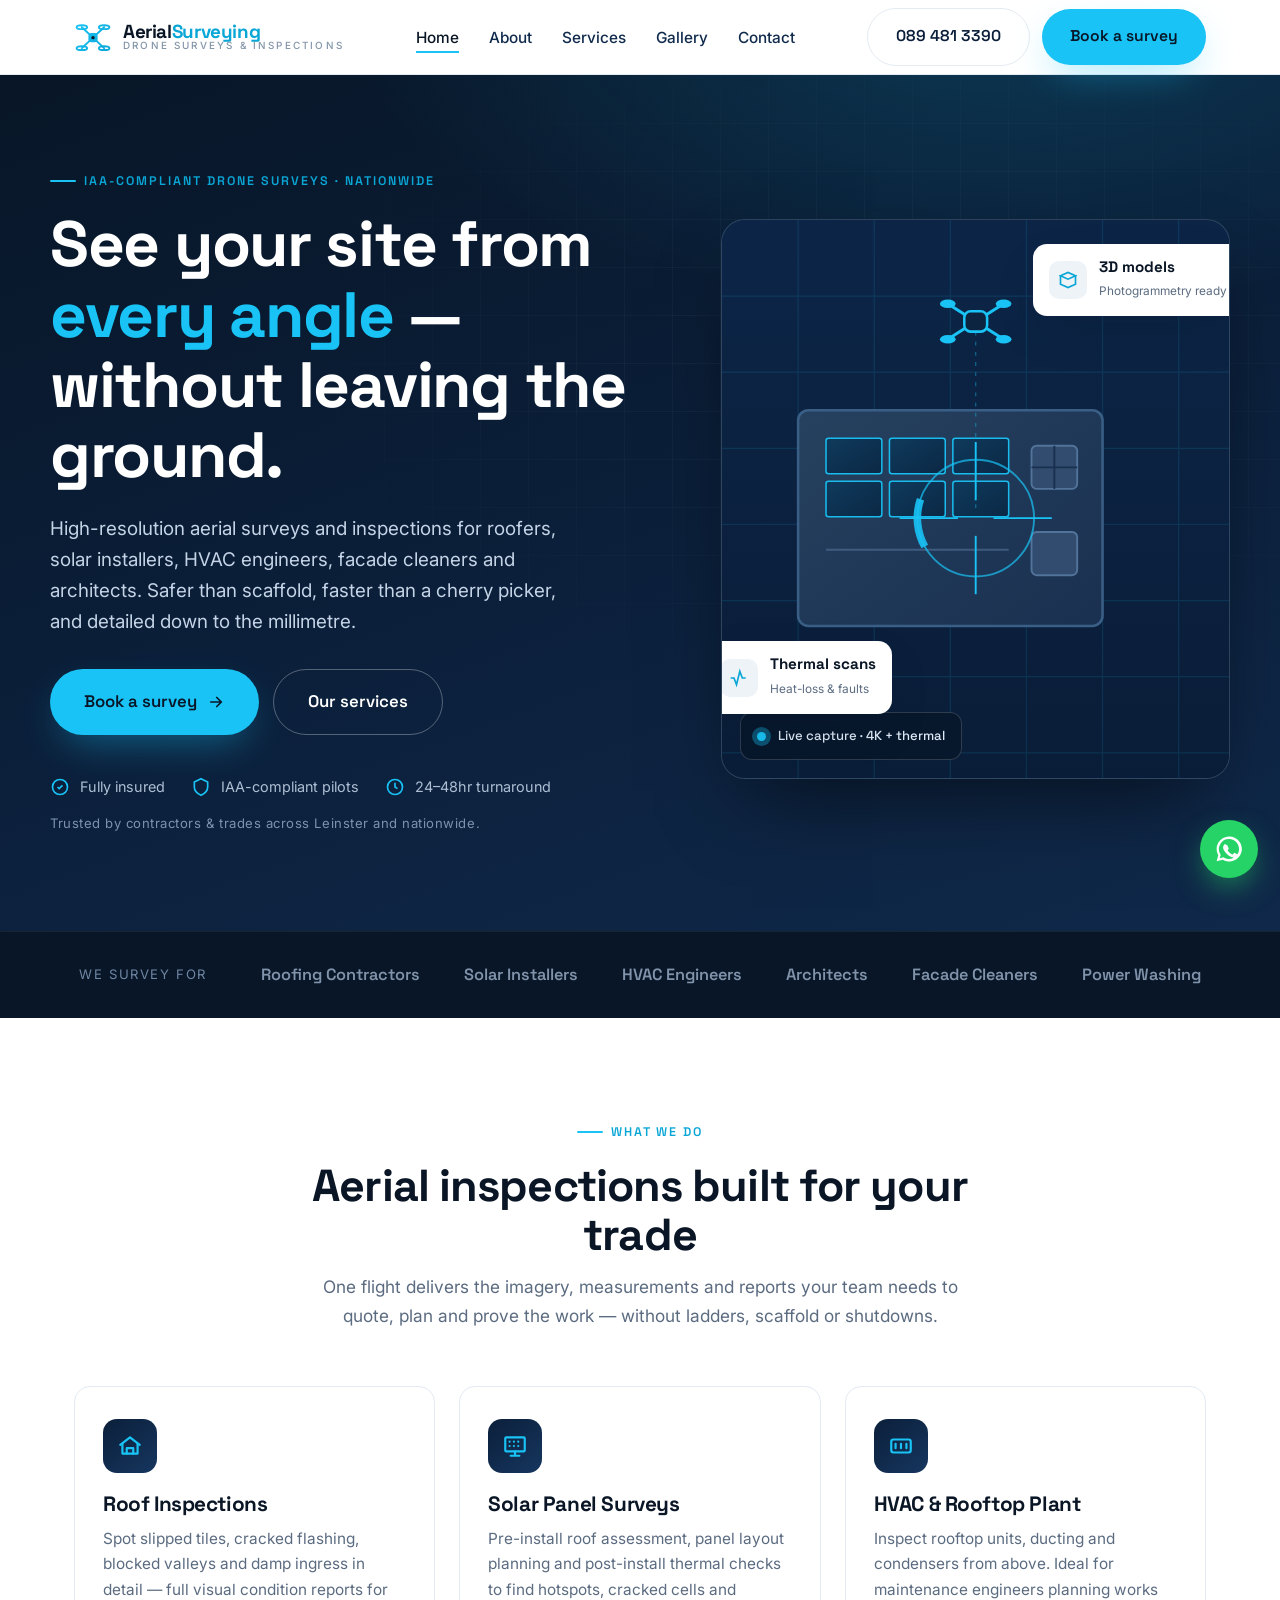
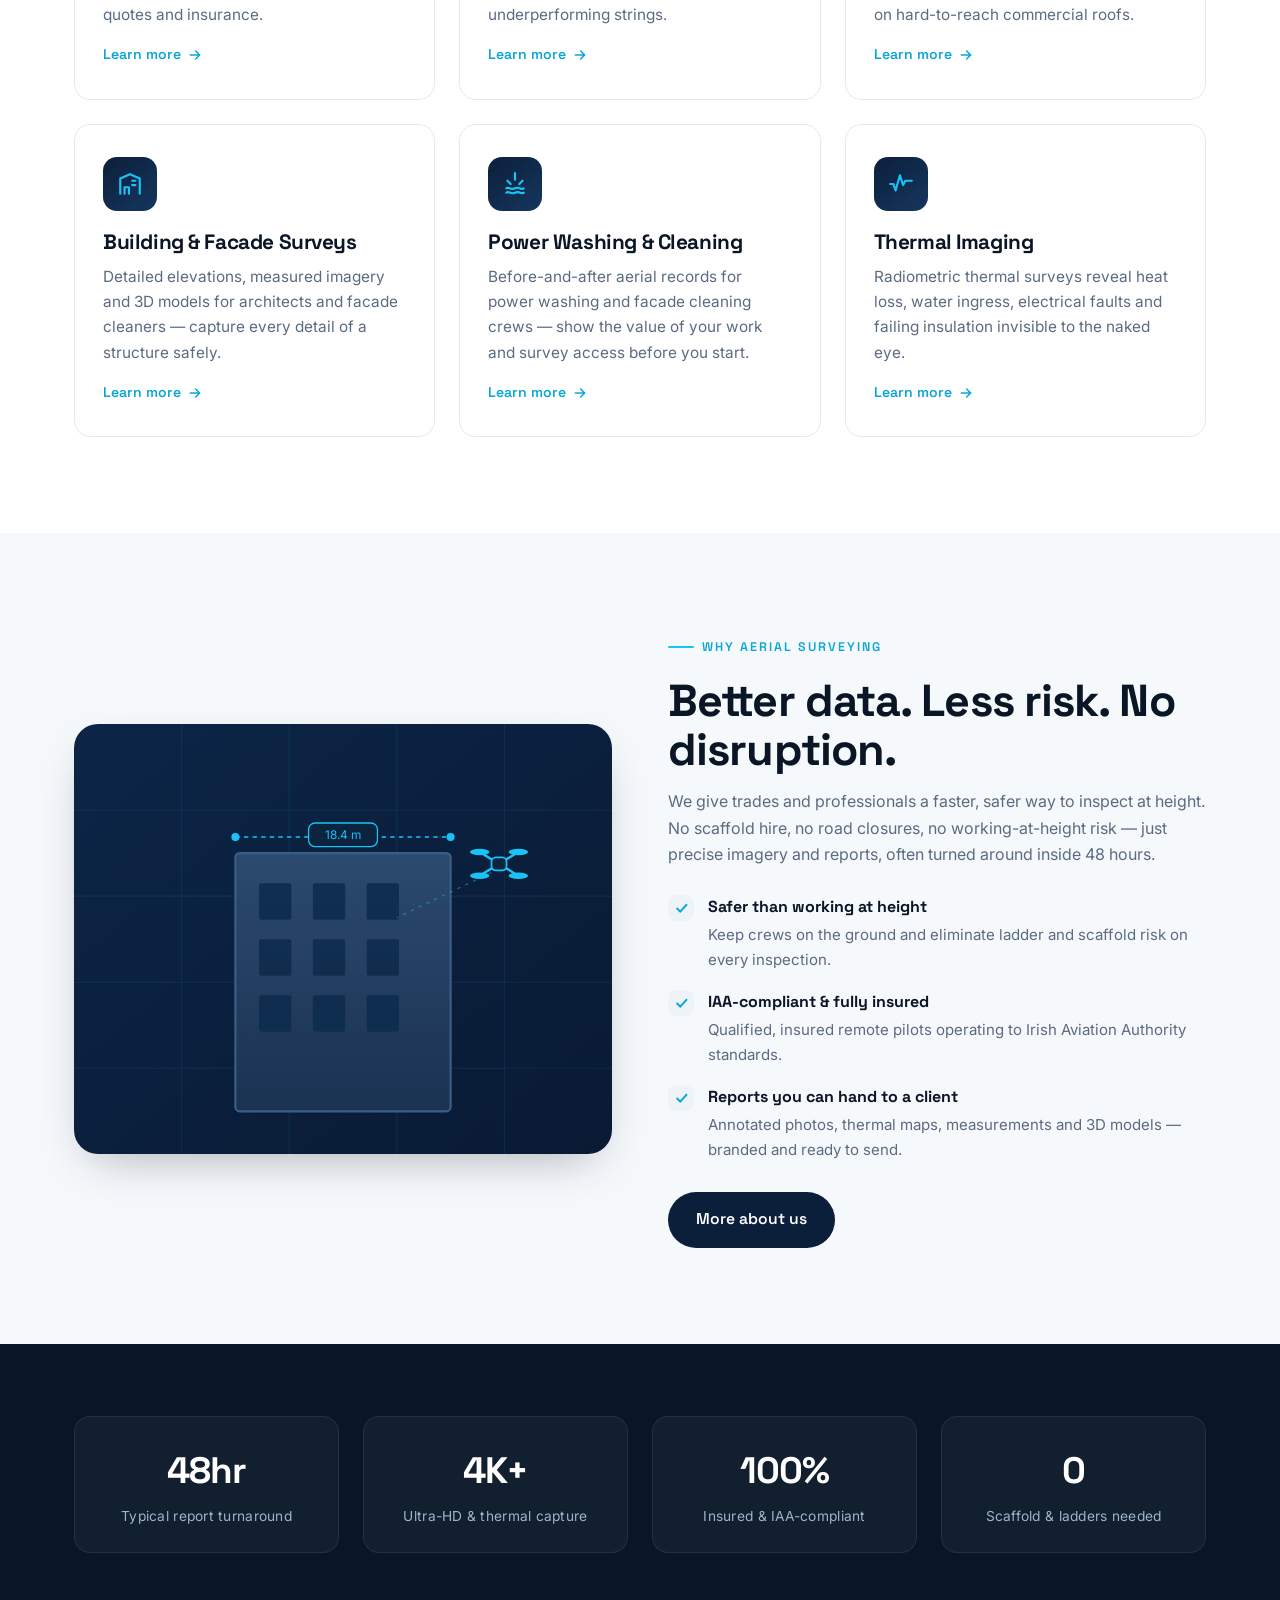
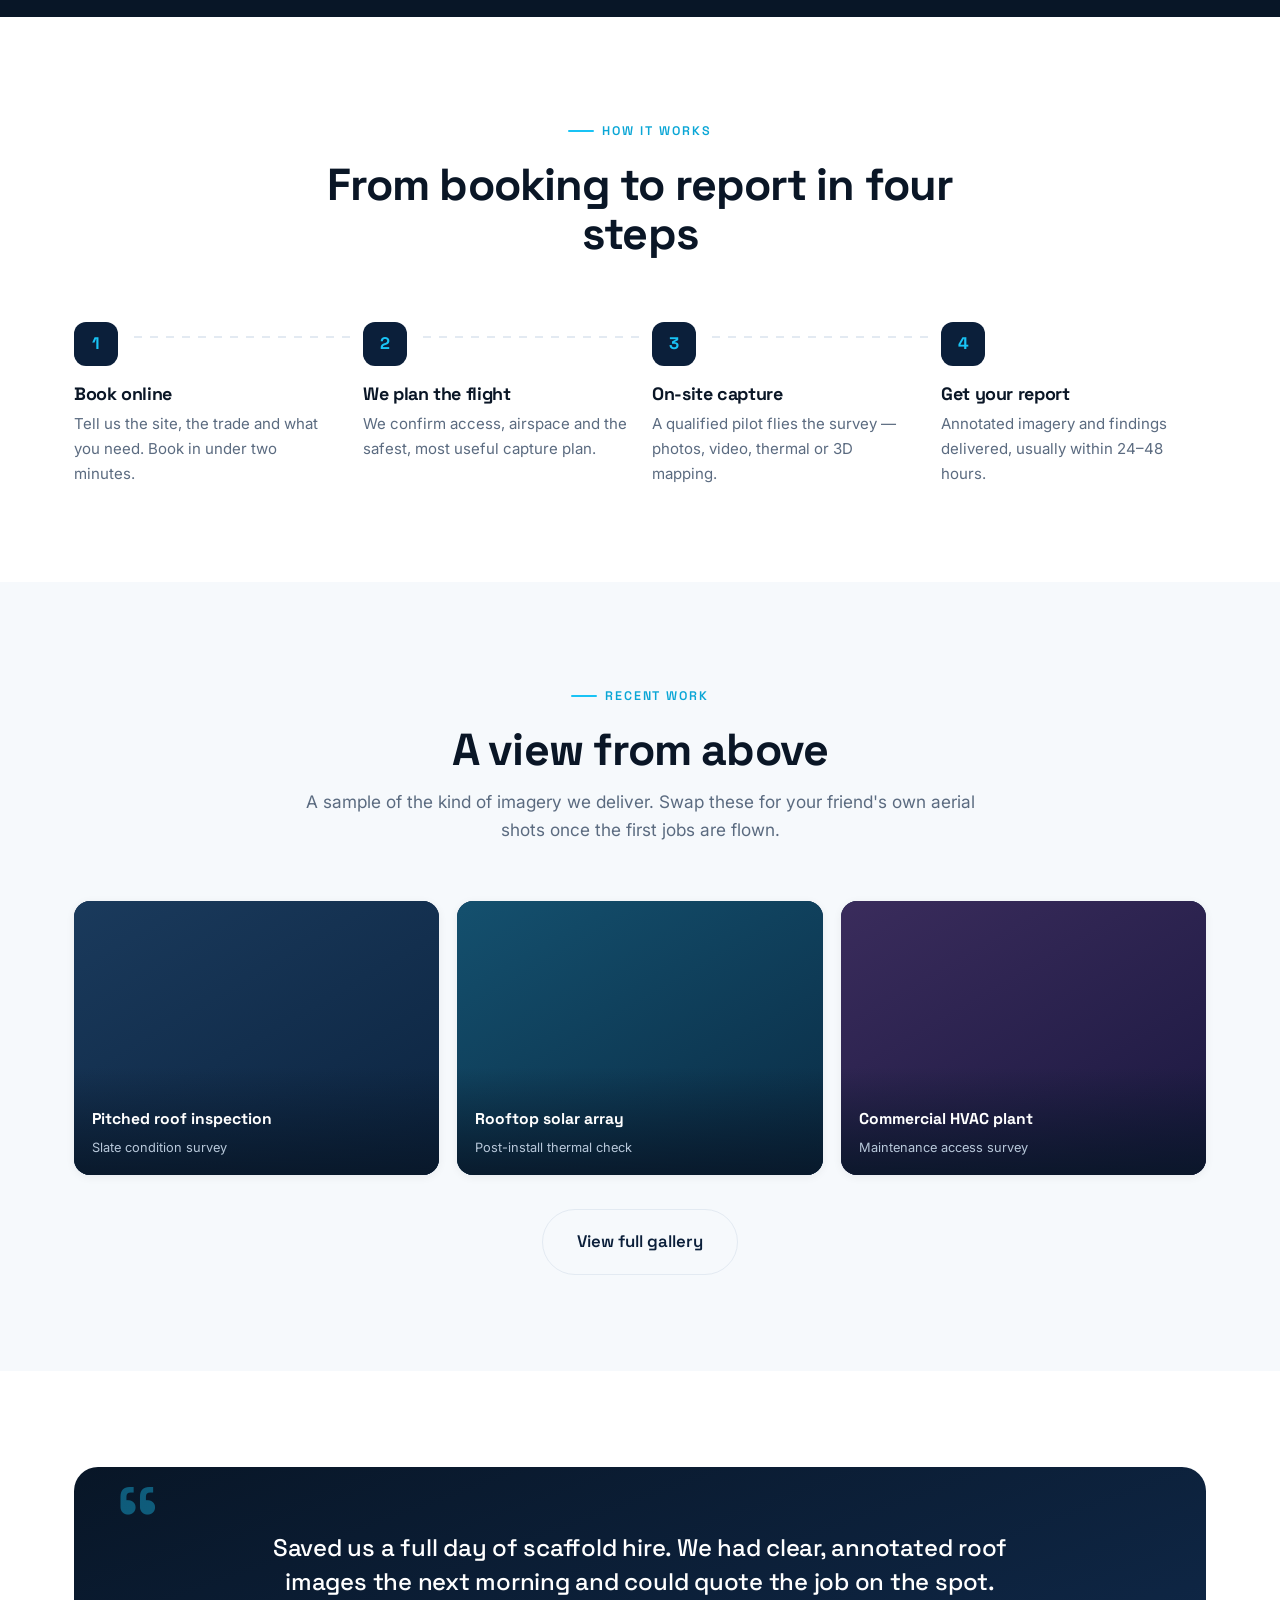
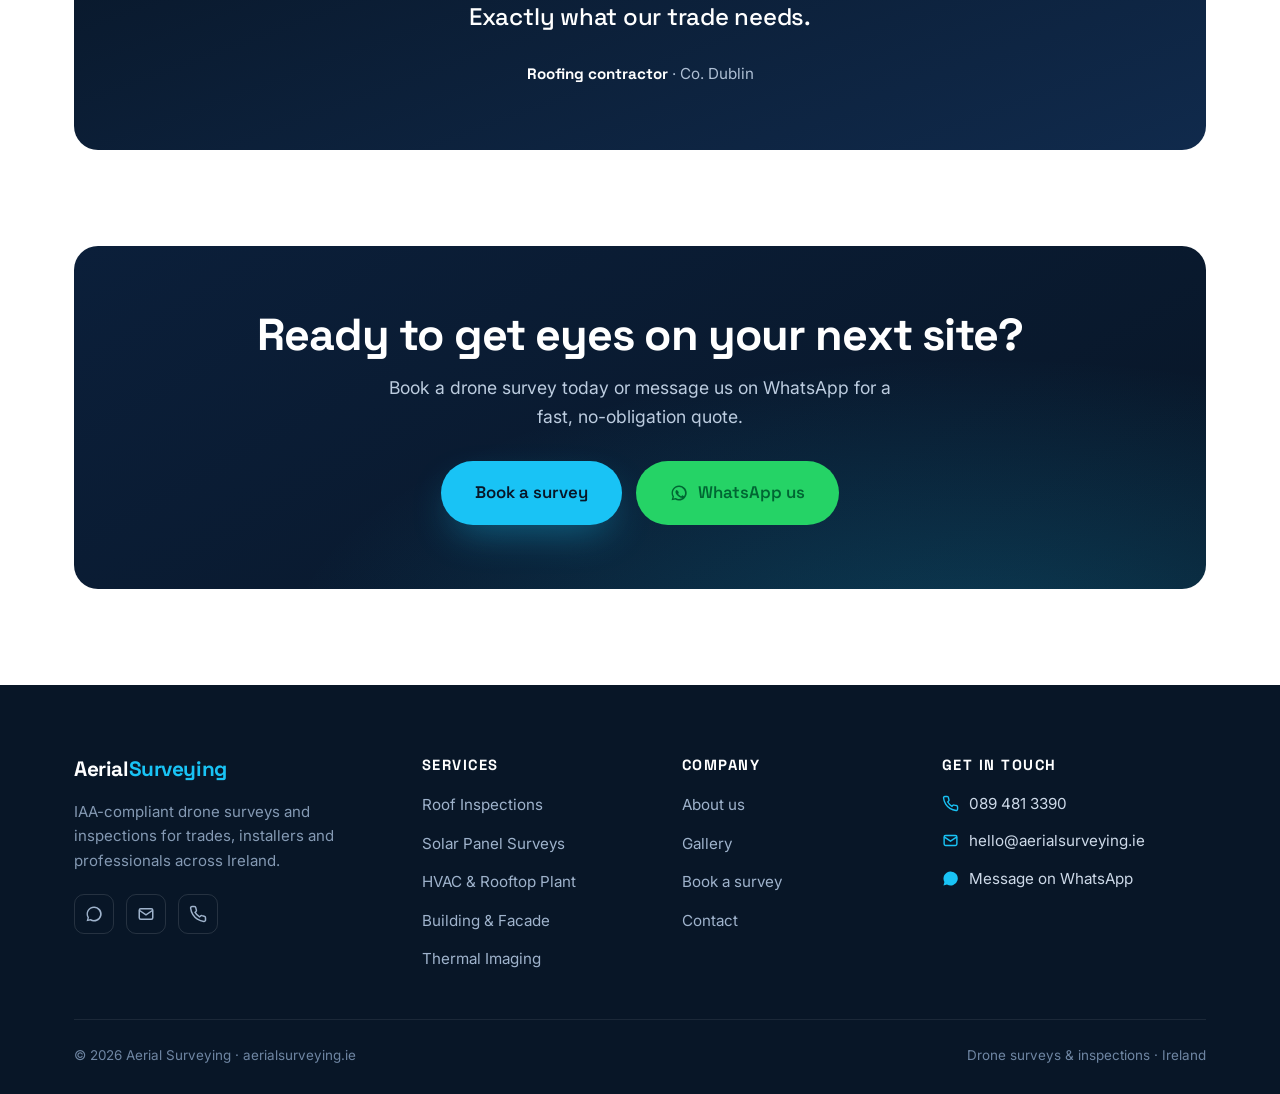
==== index.html @ 6c7479b5 "Initial commit: Aerial Surveying website" ====
<!DOCTYPE html>
<html lang="en-IE">
<head>
<meta charset="UTF-8">
<meta name="viewport" content="width=device-width, initial-scale=1.0">
<title>Aerial Surveying | Drone Roof, Solar, HVAC & Building Inspections — Ireland</title>
<meta name="description" content="IAA-compliant drone surveys and inspections across Ireland. Fast, safe, high-resolution roof, solar, HVAC, facade and building surveys for contractors, installers and architects.">
<link rel="preconnect" href="https://fonts.googleapis.com">
<link rel="preconnect" href="https://fonts.gstatic.com" crossorigin>
<link href="https://fonts.googleapis.com/css2?family=Inter:wght@400;500;600;700&family=Space+Grotesk:wght@500;600;700&display=swap" rel="stylesheet">
<link rel="stylesheet" href="css/styles.css">
<link rel="icon" href="assets/favicon.svg" type="image/svg+xml">
</head>
<body>

<!-- ===================== HEADER ===================== -->
<header class="site-header">
  <div class="container nav">
    <a class="brand" href="index.html" aria-label="Aerial Surveying home">
      <svg class="logo" viewBox="0 0 58 58" width="38" height="38" fill="none" xmlns="http://www.w3.org/2000/svg" aria-hidden="true">
        <defs><linearGradient id="dg" x1="6" y1="8" x2="52" y2="54" gradientUnits="userSpaceOnUse"><stop stop-color="#19c3f5"/><stop offset="1" stop-color="#0aa6d6"/></linearGradient></defs>
        <g stroke="url(#dg)" stroke-width="3" stroke-linecap="round"><line x1="29" y1="30" x2="12" y2="14"/><line x1="29" y1="30" x2="46" y2="14"/><line x1="29" y1="30" x2="12" y2="46"/><line x1="29" y1="30" x2="46" y2="46"/><ellipse cx="12" cy="14" rx="8" ry="3"/><ellipse cx="46" cy="14" rx="8" ry="3"/><ellipse cx="12" cy="46" rx="8" ry="3"/><ellipse cx="46" cy="46" rx="8" ry="3"/></g>
        <rect x="22" y="23" width="14" height="14" rx="4.5" fill="url(#dg)"/><circle cx="29" cy="30" r="2.6" fill="#081627"/>
      </svg>
      <span class="brand-text">Aerial<span>Surveying</span><small class="brand-sub">Drone Surveys &amp; Inspections</small></span>
    </a>
    <nav>
      <ul class="nav-links">
        <li><a href="index.html" class="active">Home</a></li>
        <li><a href="about.html">About</a></li>
        <li><a href="services.html">Services</a></li>
        <li><a href="gallery.html">Gallery</a></li>
        <li><a href="contact.html">Contact</a></li>
      </ul>
    </nav>
    <div class="nav-cta">
      <a href="tel:+353894813390" class="btn btn-outline">089 481 3390</a>
      <a href="booking.html" class="btn btn-primary">Book a survey</a>
      <button class="nav-toggle" aria-label="Menu"><span></span><span></span><span></span></button>
    </div>
  </div>
</header>

<!-- ===================== HERO ===================== -->
<section class="hero">
  <div class="container hero-inner">
    <div class="hero-copy reveal">
      <span class="kicker">IAA-compliant drone surveys · Nationwide</span>
      <h1>See your site from <em>every angle</em> — without leaving the ground.</h1>
      <p class="hero-lead">High-resolution aerial surveys and inspections for roofers, solar installers, HVAC engineers, facade cleaners and architects. Safer than scaffold, faster than a cherry picker, and detailed down to the millimetre.</p>
      <div class="hero-actions">
        <a href="booking.html" class="btn btn-primary btn-lg">Book a survey
          <svg viewBox="0 0 24 24" fill="none" stroke="currentColor" stroke-width="2.2" stroke-linecap="round"><path d="M5 12h14M13 6l6 6-6 6"/></svg>
        </a>
        <a href="services.html" class="btn btn-ghost btn-lg">Our services</a>
      </div>
      <div class="hero-badges">
        <span class="hero-badge"><svg viewBox="0 0 24 24" fill="none" stroke="currentColor" stroke-width="2"><path d="M9 12l2 2 4-4"/><circle cx="12" cy="12" r="9"/></svg> Fully insured</span>
        <span class="hero-badge"><svg viewBox="0 0 24 24" fill="none" stroke="currentColor" stroke-width="2"><path d="M12 2l8 4v6c0 5-3.5 8-8 10-4.5-2-8-5-8-10V6z"/></svg> IAA-compliant pilots</span>
        <span class="hero-badge"><svg viewBox="0 0 24 24" fill="none" stroke="currentColor" stroke-width="2"><circle cx="12" cy="12" r="9"/><path d="M12 7v5l3 2"/></svg> 24–48hr turnaround</span>
      </div>
      <p class="hero-trust">Trusted by contractors &amp; trades across Leinster and nationwide.</p>
    </div>

    <div class="hero-visual reveal">
      <div class="hero-card">
        <svg class="hero-scene" viewBox="0 0 400 440" preserveAspectRatio="xMidYMid slice" xmlns="http://www.w3.org/2000/svg" aria-label="Top-down drone view of a roof with solar panels">
          <defs>
            <linearGradient id="sky" x1="0" y1="0" x2="0" y2="1"><stop offset="0" stop-color="#0c2547"/><stop offset="1" stop-color="#0a1d38"/></linearGradient>
            <linearGradient id="roof" x1="0" y1="0" x2="1" y2="1"><stop offset="0" stop-color="#26415f"/><stop offset="1" stop-color="#1a3050"/></linearGradient>
            <linearGradient id="panel" x1="0" y1="0" x2="1" y2="1"><stop offset="0" stop-color="#0e3a5c"/><stop offset="1" stop-color="#0a2845"/></linearGradient>
          </defs>
          <rect width="400" height="440" fill="url(#sky)"/>
          <!-- ground grid -->
          <g stroke="#19c3f5" stroke-width="1" opacity="0.12">
            <path d="M0 60H400M0 120H400M0 180H400M0 240H400M0 300H400M0 360H400M0 420H400"/>
            <path d="M60 0V440M120 0V440M180 0V440M240 0V440M300 0V440M360 0V440"/>
          </g>
          <!-- building footprint (top-down) -->
          <g transform="translate(60 150)">
            <rect x="0" y="0" width="240" height="170" rx="8" fill="url(#roof)" stroke="#3a5f86" stroke-width="2"/>
            <!-- solar array -->
            <g fill="url(#panel)" stroke="#19c3f5" stroke-width="1.2" opacity="0.95">
              <rect x="22" y="22" width="44" height="28" rx="2"/><rect x="72" y="22" width="44" height="28" rx="2"/><rect x="122" y="22" width="44" height="28" rx="2"/>
              <rect x="22" y="56" width="44" height="28" rx="2"/><rect x="72" y="56" width="44" height="28" rx="2"/><rect x="122" y="56" width="44" height="28" rx="2"/>
            </g>
            <!-- rooftop HVAC units -->
            <rect x="184" y="28" width="36" height="34" rx="4" fill="#314c6e" stroke="#52739a" stroke-width="1.5"/>
            <rect x="184" y="96" width="36" height="34" rx="4" fill="#314c6e" stroke="#52739a" stroke-width="1.5"/>
            <line x1="184" y1="45" x2="220" y2="45" stroke="#1a3050" stroke-width="1.5"/><line x1="202" y1="28" x2="202" y2="62" stroke="#1a3050" stroke-width="1.5"/>
            <!-- ridge line -->
            <line x1="22" y1="110" x2="166" y2="110" stroke="#52739a" stroke-width="1.5" opacity="0.6"/>
          </g>
          <!-- scan target -->
          <g transform="translate(200 235)">
            <circle r="46" fill="none" stroke="#19c3f5" stroke-width="1.5" opacity="0.7"/>
            <circle r="46" fill="none" stroke="#19c3f5" stroke-width="6" stroke-dasharray="20 250" opacity="0.9"><animateTransform attributeName="transform" type="rotate" from="0" to="360" dur="6s" repeatCount="indefinite"/></circle>
            <line x1="-60" y1="0" x2="-14" y2="0" stroke="#19c3f5" stroke-width="1.5"/><line x1="14" y1="0" x2="60" y2="0" stroke="#19c3f5" stroke-width="1.5"/>
            <line x1="0" y1="-60" x2="0" y2="-14" stroke="#19c3f5" stroke-width="1.5"/><line x1="0" y1="14" x2="0" y2="60" stroke="#19c3f5" stroke-width="1.5"/>
          </g>
          <!-- drone overhead -->
          <g transform="translate(200 80)">
            <g stroke="#19c3f5" stroke-width="2.4" stroke-linecap="round"><line x1="0" y1="0" x2="-22" y2="-14"/><line x1="0" y1="0" x2="22" y2="-14"/><line x1="0" y1="0" x2="-22" y2="14"/><line x1="0" y1="0" x2="22" y2="14"/></g>
            <g fill="#19c3f5"><ellipse cx="-22" cy="-14" rx="11" ry="3.4"><animate attributeName="rx" values="11;5;11" dur="0.25s" repeatCount="indefinite"/></ellipse><ellipse cx="22" cy="-14" rx="11" ry="3.4"><animate attributeName="rx" values="11;5;11" dur="0.25s" repeatCount="indefinite"/></ellipse><ellipse cx="-22" cy="14" rx="11" ry="3.4"><animate attributeName="rx" values="11;5;11" dur="0.25s" repeatCount="indefinite"/></ellipse><ellipse cx="22" cy="14" rx="11" ry="3.4"><animate attributeName="rx" values="11;5;11" dur="0.25s" repeatCount="indefinite"/></ellipse></g>
            <rect x="-9" y="-8" width="18" height="16" rx="5" fill="#0c2440" stroke="#19c3f5" stroke-width="2"/>
            <line x1="0" y1="8" x2="0" y2="150" stroke="#19c3f5" stroke-width="1" stroke-dasharray="3 5" opacity="0.4"/>
          </g>
        </svg>
        <div class="hero-tag"><span class="dot"></span><span>Live capture · 4K + thermal</span></div>
        <div class="hero-float tr">
          <div class="ic"><svg viewBox="0 0 24 24" fill="none" stroke="currentColor" stroke-width="2"><path d="M3 7l9-4 9 4-9 4z"/><path d="M3 7v10l9 4 9-4V7"/></svg></div>
          <div><b>3D models</b><small>Photogrammetry ready</small></div>
        </div>
        <div class="hero-float bl">
          <div class="ic"><svg viewBox="0 0 24 24" fill="none" stroke="currentColor" stroke-width="2"><path d="M2 12h4l3 8 4-16 3 8h4"/></svg></div>
          <div><b>Thermal scans</b><small>Heat-loss &amp; faults</small></div>
        </div>
      </div>
    </div>
  </div>

  <!-- client-type strip -->
  <div class="logos">
    <div class="container">
      <p>We survey for</p>
      <span>Roofing Contractors</span><span>Solar Installers</span><span>HVAC Engineers</span><span>Architects</span><span>Facade Cleaners</span><span>Power Washing</span>
    </div>
  </div>
</section>

<!-- ===================== SERVICES ===================== -->
<section class="section" id="services">
  <div class="container">
    <div class="section-head center reveal">
      <span class="kicker">What we do</span>
      <h2>Aerial inspections built for your trade</h2>
      <p>One flight delivers the imagery, measurements and reports your team needs to quote, plan and prove the work — without ladders, scaffold or shutdowns.</p>
    </div>
    <div class="svc-grid">
      <article class="svc-card reveal">
        <div class="svc-ic"><svg viewBox="0 0 24 24" fill="none" stroke="currentColor" stroke-width="2" stroke-linecap="round" stroke-linejoin="round"><path d="M3 11l9-7 9 7"/><path d="M5 10v9h14v-9"/><path d="M9 19v-5h6v5"/></svg></div>
        <h3>Roof Inspections</h3>
        <p>Spot slipped tiles, cracked flashing, blocked valleys and damp ingress in detail — full visual condition reports for quotes and insurance.</p>
        <a href="services.html" class="more">Learn more <svg viewBox="0 0 24 24" fill="none" stroke="currentColor" stroke-width="2.2" stroke-linecap="round"><path d="M5 12h14M13 6l6 6-6 6"/></svg></a>
      </article>
      <article class="svc-card reveal">
        <div class="svc-ic"><svg viewBox="0 0 24 24" fill="none" stroke="currentColor" stroke-width="2" stroke-linecap="round" stroke-linejoin="round"><rect x="3" y="4" width="18" height="13" rx="1"/><path d="M7 8h0M7 12h0M11 8h0M11 12h0M15 8h0M15 12h0"/><path d="M8 21h8M12 17v4"/></svg></div>
        <h3>Solar Panel Surveys</h3>
        <p>Pre-install roof assessment, panel layout planning and post-install thermal checks to find hotspots, cracked cells and underperforming strings.</p>
        <a href="services.html" class="more">Learn more <svg viewBox="0 0 24 24" fill="none" stroke="currentColor" stroke-width="2.2" stroke-linecap="round"><path d="M5 12h14M13 6l6 6-6 6"/></svg></a>
      </article>
      <article class="svc-card reveal">
        <div class="svc-ic"><svg viewBox="0 0 24 24" fill="none" stroke="currentColor" stroke-width="2" stroke-linecap="round" stroke-linejoin="round"><rect x="3" y="6" width="18" height="12" rx="2"/><path d="M7 10v4M12 10v4M17 10v4"/></svg></div>
        <h3>HVAC &amp; Rooftop Plant</h3>
        <p>Inspect rooftop units, ducting and condensers from above. Ideal for maintenance engineers planning works on hard-to-reach commercial roofs.</p>
        <a href="services.html" class="more">Learn more <svg viewBox="0 0 24 24" fill="none" stroke="currentColor" stroke-width="2.2" stroke-linecap="round"><path d="M5 12h14M13 6l6 6-6 6"/></svg></a>
      </article>
      <article class="svc-card reveal">
        <div class="svc-ic"><svg viewBox="0 0 24 24" fill="none" stroke="currentColor" stroke-width="2" stroke-linecap="round" stroke-linejoin="round"><path d="M3 21V7l9-4 9 4v14"/><path d="M7 21v-6h4v6M14 9h3M14 13h3"/></svg></div>
        <h3>Building &amp; Facade Surveys</h3>
        <p>Detailed elevations, measured imagery and 3D models for architects and facade cleaners — capture every detail of a structure safely.</p>
        <a href="services.html" class="more">Learn more <svg viewBox="0 0 24 24" fill="none" stroke="currentColor" stroke-width="2.2" stroke-linecap="round"><path d="M5 12h14M13 6l6 6-6 6"/></svg></a>
      </article>
      <article class="svc-card reveal">
        <div class="svc-ic"><svg viewBox="0 0 24 24" fill="none" stroke="currentColor" stroke-width="2" stroke-linecap="round" stroke-linejoin="round"><path d="M12 2v6M5 9l3 3M19 9l-3 3"/><path d="M4 16c2-2 4 2 8 0s6 2 8 0"/><path d="M4 20c2-2 4 2 8 0s6 2 8 0"/></svg></div>
        <h3>Power Washing &amp; Cleaning</h3>
        <p>Before-and-after aerial records for power washing and facade cleaning crews — show the value of your work and survey access before you start.</p>
        <a href="services.html" class="more">Learn more <svg viewBox="0 0 24 24" fill="none" stroke="currentColor" stroke-width="2.2" stroke-linecap="round"><path d="M5 12h14M13 6l6 6-6 6"/></svg></a>
      </article>
      <article class="svc-card reveal">
        <div class="svc-ic"><svg viewBox="0 0 24 24" fill="none" stroke="currentColor" stroke-width="2" stroke-linecap="round" stroke-linejoin="round"><path d="M2 12h3l2 6 4-14 3 9 2-4h6"/></svg></div>
        <h3>Thermal Imaging</h3>
        <p>Radiometric thermal surveys reveal heat loss, water ingress, electrical faults and failing insulation invisible to the naked eye.</p>
        <a href="services.html" class="more">Learn more <svg viewBox="0 0 24 24" fill="none" stroke="currentColor" stroke-width="2.2" stroke-linecap="round"><path d="M5 12h14M13 6l6 6-6 6"/></svg></a>
      </article>
    </div>
  </div>
</section>

<!-- ===================== WHY US ===================== -->
<section class="section" style="background:var(--mist-2)">
  <div class="container split">
    <div class="split-media reveal">
      <svg viewBox="0 0 500 400" preserveAspectRatio="xMidYMid slice" xmlns="http://www.w3.org/2000/svg" aria-label="Drone surveying a building with measurement overlay">
        <defs>
          <linearGradient id="wbg" x1="0" y1="0" x2="1" y2="1"><stop offset="0" stop-color="#0c2547"/><stop offset="1" stop-color="#091a33"/></linearGradient>
          <linearGradient id="wb" x1="0" y1="0" x2="0" y2="1"><stop offset="0" stop-color="#2b4a6e"/><stop offset="1" stop-color="#1b3252"/></linearGradient>
        </defs>
        <rect width="500" height="400" fill="url(#wbg)"/>
        <g stroke="#19c3f5" stroke-width="1" opacity="0.1"><path d="M0 80H500M0 160H500M0 240H500M0 320H500"/><path d="M100 0V400M200 0V400M300 0V400M400 0V400"/></g>
        <!-- building -->
        <rect x="150" y="120" width="200" height="240" rx="4" fill="url(#wb)" stroke="#3a5f86" stroke-width="2"/>
        <g fill="#0e2c4d" opacity="0.9"><rect x="172" y="148" width="30" height="34" rx="2" fill="#0e2c4d"/><rect x="222" y="148" width="30" height="34" rx="2" fill="#0e2c4d"/><rect x="272" y="148" width="30" height="34" rx="2" fill="#0e2c4d"/><rect x="172" y="200" width="30" height="34" rx="2" fill="#0e2c4d"/><rect x="222" y="200" width="30" height="34" rx="2" fill="#0e2c4d"/><rect x="272" y="200" width="30" height="34" rx="2" fill="#0e2c4d"/><rect x="172" y="252" width="30" height="34" rx="2" fill="#0e2c4d"/><rect x="222" y="252" width="30" height="34" rx="2" fill="#0e2c4d"/><rect x="272" y="252" width="30" height="34" rx="2" fill="#0e2c4d"/></g>
        <!-- measurement overlay -->
        <g stroke="#19c3f5" stroke-width="1.5" fill="none"><path d="M150 105H350" stroke-dasharray="4 4"/><circle cx="150" cy="105" r="3" fill="#19c3f5"/><circle cx="350" cy="105" r="3" fill="#19c3f5"/></g>
        <rect x="218" y="92" width="64" height="22" rx="6" fill="#0c2440" stroke="#19c3f5" stroke-width="1.2"/><text x="250" y="107" text-anchor="middle" font-family="Inter,sans-serif" font-size="11" fill="#19c3f5">18.4 m</text>
        <!-- drone -->
        <g transform="translate(395 130)"><g stroke="#19c3f5" stroke-width="2.2" stroke-linecap="round"><line x1="0" y1="0" x2="-18" y2="-11"/><line x1="0" y1="0" x2="18" y2="-11"/><line x1="0" y1="0" x2="-18" y2="11"/><line x1="0" y1="0" x2="18" y2="11"/></g><g fill="#19c3f5"><ellipse cx="-18" cy="-11" rx="9" ry="3"/><ellipse cx="18" cy="-11" rx="9" ry="3"/><ellipse cx="-18" cy="11" rx="9" ry="3"/><ellipse cx="18" cy="11" rx="9" ry="3"/></g><rect x="-7" y="-6" width="14" height="12" rx="4" fill="#0c2440" stroke="#19c3f5" stroke-width="1.6"/></g>
        <path d="M388 138 L300 180" stroke="#19c3f5" stroke-width="1" stroke-dasharray="3 5" opacity="0.5"/>
      </svg>
    </div>
    <div class="reveal">
      <span class="kicker">Why Aerial Surveying</span>
      <h2>Better data. Less risk. No disruption.</h2>
      <p style="margin-top:14px">We give trades and professionals a faster, safer way to inspect at height. No scaffold hire, no road closures, no working-at-height risk — just precise imagery and reports, often turned around inside 48 hours.</p>
      <ul class="feature-list">
        <li><span class="tick"><svg viewBox="0 0 24 24" fill="none" stroke="currentColor" stroke-width="3" stroke-linecap="round"><path d="M5 12l5 5L20 6"/></svg></span><div><b>Safer than working at height</b><p>Keep crews on the ground and eliminate ladder and scaffold risk on every inspection.</p></div></li>
        <li><span class="tick"><svg viewBox="0 0 24 24" fill="none" stroke="currentColor" stroke-width="3" stroke-linecap="round"><path d="M5 12l5 5L20 6"/></svg></span><div><b>IAA-compliant &amp; fully insured</b><p>Qualified, insured remote pilots operating to Irish Aviation Authority standards.</p></div></li>
        <li><span class="tick"><svg viewBox="0 0 24 24" fill="none" stroke="currentColor" stroke-width="3" stroke-linecap="round"><path d="M5 12l5 5L20 6"/></svg></span><div><b>Reports you can hand to a client</b><p>Annotated photos, thermal maps, measurements and 3D models — branded and ready to send.</p></div></li>
      </ul>
      <a href="about.html" class="btn btn-dark" style="margin-top:30px">More about us</a>
    </div>
  </div>
</section>

<!-- ===================== STATS ===================== -->
<section class="section-sm" style="background:var(--navy-900)">
  <div class="container">
    <div class="stats on-dark reveal">
      <div class="stat"><b>48hr</b><span>Typical report turnaround</span></div>
      <div class="stat"><b>4K+</b><span>Ultra-HD &amp; thermal capture</span></div>
      <div class="stat"><b>100%</b><span>Insured &amp; IAA-compliant</span></div>
      <div class="stat"><b>0</b><span>Scaffold &amp; ladders needed</span></div>
    </div>
  </div>
</section>

<!-- ===================== PROCESS ===================== -->
<section class="section">
  <div class="container">
    <div class="section-head center reveal">
      <span class="kicker">How it works</span>
      <h2>From booking to report in four steps</h2>
    </div>
    <div class="steps">
      <div class="step reveal"><div class="n">1</div><h3>Book online</h3><p>Tell us the site, the trade and what you need. Book in under two minutes.</p></div>
      <div class="step reveal"><div class="n">2</div><h3>We plan the flight</h3><p>We confirm access, airspace and the safest, most useful capture plan.</p></div>
      <div class="step reveal"><div class="n">3</div><h3>On-site capture</h3><p>A qualified pilot flies the survey — photos, video, thermal or 3D mapping.</p></div>
      <div class="step reveal"><div class="n">4</div><h3>Get your report</h3><p>Annotated imagery and findings delivered, usually within 24–48 hours.</p></div>
    </div>
  </div>
</section>

<!-- ===================== GALLERY PREVIEW ===================== -->
<section class="section" style="background:var(--mist-2)">
  <div class="container">
    <div class="section-head center reveal">
      <span class="kicker">Recent work</span>
      <h2>A view from above</h2>
      <p>A sample of the kind of imagery we deliver. Swap these for your friend's own aerial shots once the first jobs are flown.</p>
    </div>
    <div class="gallery-grid">
      <div class="gtile reveal"><div class="gscene" style="background:linear-gradient(150deg,#1a3a5c,#0c2440)"></div><div class="cap"><b>Pitched roof inspection</b><span>Slate condition survey</span></div></div>
      <div class="gtile reveal"><div class="gscene" style="background:linear-gradient(150deg,#14506e,#0a2c45)"></div><div class="cap"><b>Rooftop solar array</b><span>Post-install thermal check</span></div></div>
      <div class="gtile reveal"><div class="gscene" style="background:linear-gradient(150deg,#3a2c5c,#1b1840)"></div><div class="cap"><b>Commercial HVAC plant</b><span>Maintenance access survey</span></div></div>
    </div>
    <div class="center" style="margin-top:34px">
      <a href="gallery.html" class="btn btn-outline btn-lg">View full gallery</a>
    </div>
  </div>
</section>

<!-- ===================== TESTIMONIAL ===================== -->
<section class="section">
  <div class="container reveal">
    <div class="quote-band">
      <span class="mark">&ldquo;</span>
      <blockquote>Saved us a full day of scaffold hire. We had clear, annotated roof images the next morning and could quote the job on the spot. Exactly what our trade needs.</blockquote>
      <div class="quote-author"><b>Roofing contractor</b> · Co. Dublin</div>
    </div>
  </div>
</section>

<!-- ===================== CTA ===================== -->
<section class="section" style="padding-top:0">
  <div class="container reveal">
    <div class="cta">
      <h2>Ready to get eyes on your next site?</h2>
      <p>Book a drone survey today or message us on WhatsApp for a fast, no-obligation quote.</p>
      <div class="cta-actions">
        <a href="booking.html" class="btn btn-primary btn-lg">Book a survey</a>
        <a href="https://wa.me/353894813390" class="btn btn-wa btn-lg" target="_blank" rel="noopener">
          <svg viewBox="0 0 24 24" fill="currentColor"><path d="M12 2a10 10 0 00-8.6 15l-1.3 4.8 4.9-1.3A10 10 0 1012 2zm0 2a8 8 0 11-4.2 14.8l-.3-.2-2.9.8.8-2.8-.2-.3A8 8 0 0112 4zm-3 4c-.2 0-.5.1-.7.4-.3.3-1 1-1 2.4s1 2.8 1.2 3 2 3.1 4.9 4.3c2.4 1 2.9.8 3.4.8s1.6-.6 1.8-1.3c.2-.6.2-1.2.2-1.3-.1-.1-.3-.2-.6-.4l-1.6-.8c-.2-.1-.4-.1-.6.1l-.8 1c-.1.2-.3.2-.5.1-.7-.3-1.5-.6-2.4-1.5-.7-.6-1.2-1.4-1.3-1.6-.1-.2 0-.4.1-.5l.4-.5c.1-.2.2-.3.2-.5s0-.3-.1-.5l-.8-1.9c-.2-.5-.4-.4-.6-.4z"/></svg>
          WhatsApp us
        </a>
      </div>
    </div>
  </div>
</section>

<!-- ===================== FOOTER ===================== -->
<footer class="site-footer">
  <div class="container">
    <div class="footer-grid">
      <div class="footer-brand">
        <span class="brand-text" style="font-size:1.3rem">Aerial<span style="color:var(--accent)">Surveying</span></span>
        <p>IAA-compliant drone surveys and inspections for trades, installers and professionals across Ireland.</p>
        <div class="footer-social">
          <a href="https://wa.me/353894813390" target="_blank" rel="noopener" aria-label="WhatsApp"><svg viewBox="0 0 24 24" fill="currentColor"><path d="M12 2a10 10 0 00-8.6 15l-1.3 4.8 4.9-1.3A10 10 0 1012 2zm0 2a8 8 0 11-4.2 14.8l-.3-.2-2.9.8.8-2.8-.2-.3A8 8 0 0112 4z"/></svg></a>
          <a href="mailto:hello@aerialsurveying.ie" aria-label="Email"><svg viewBox="0 0 24 24" fill="none" stroke="currentColor" stroke-width="2"><rect x="3" y="5" width="18" height="14" rx="2"/><path d="M3 7l9 6 9-6"/></svg></a>
          <a href="tel:+353894813390" aria-label="Phone"><svg viewBox="0 0 24 24" fill="none" stroke="currentColor" stroke-width="2"><path d="M22 16.9v3a2 2 0 01-2.2 2 19.8 19.8 0 01-8.6-3 19.5 19.5 0 01-6-6 19.8 19.8 0 01-3-8.6A2 2 0 014.1 2h3a2 2 0 012 1.7c.1 1 .4 1.9.7 2.8a2 2 0 01-.5 2.1L8.1 9.9a16 16 0 006 6l1.3-1.3a2 2 0 012.1-.4c.9.3 1.8.6 2.8.7a2 2 0 011.7 2z"/></svg></a>
        </div>
      </div>
      <div>
        <h4>Services</h4>
        <ul class="footer-links">
          <li><a href="services.html">Roof Inspections</a></li>
          <li><a href="services.html">Solar Panel Surveys</a></li>
          <li><a href="services.html">HVAC &amp; Rooftop Plant</a></li>
          <li><a href="services.html">Building &amp; Facade</a></li>
          <li><a href="services.html">Thermal Imaging</a></li>
        </ul>
      </div>
      <div>
        <h4>Company</h4>
        <ul class="footer-links">
          <li><a href="about.html">About us</a></li>
          <li><a href="gallery.html">Gallery</a></li>
          <li><a href="booking.html">Book a survey</a></li>
          <li><a href="contact.html">Contact</a></li>
        </ul>
      </div>
      <div>
        <h4>Get in touch</h4>
        <div class="footer-contact">
          <a href="tel:+353894813390"><svg viewBox="0 0 24 24" fill="none" stroke="currentColor" stroke-width="2"><path d="M22 16.9v3a2 2 0 01-2.2 2 19.8 19.8 0 01-8.6-3 19.5 19.5 0 01-6-6 19.8 19.8 0 01-3-8.6A2 2 0 014.1 2h3a2 2 0 012 1.7c.1 1 .4 1.9.7 2.8a2 2 0 01-.5 2.1L8.1 9.9a16 16 0 006 6l1.3-1.3a2 2 0 012.1-.4c.9.3 1.8.6 2.8.7a2 2 0 011.7 2z"/></svg> 089 481 3390</a>
          <a href="mailto:hello@aerialsurveying.ie"><svg viewBox="0 0 24 24" fill="none" stroke="currentColor" stroke-width="2"><rect x="3" y="5" width="18" height="14" rx="2"/><path d="M3 7l9 6 9-6"/></svg> hello@aerialsurveying.ie</a>
          <a href="https://wa.me/353894813390" target="_blank" rel="noopener"><svg viewBox="0 0 24 24" fill="currentColor"><path d="M12 2a10 10 0 00-8.6 15l-1.3 4.8 4.9-1.3A10 10 0 1012 2z"/></svg> Message on WhatsApp</a>
        </div>
      </div>
    </div>
    <div class="footer-bottom">
      <span>&copy; <span id="year">2026</span> Aerial Surveying · aerialsurveying.ie</span>
      <span>Drone surveys &amp; inspections · Ireland</span>
    </div>
  </div>
</footer>

<a class="wa-float" href="https://wa.me/353894813390" target="_blank" rel="noopener" aria-label="Message us on WhatsApp">
  <svg viewBox="0 0 24 24" fill="currentColor"><path d="M12 2a10 10 0 00-8.6 15l-1.3 4.8 4.9-1.3A10 10 0 1012 2zm0 2a8 8 0 11-4.2 14.8l-.3-.2-2.9.8.8-2.8-.2-.3A8 8 0 0112 4zm-3 4c-.2 0-.5.1-.7.4-.3.3-1 1-1 2.4s1 2.8 1.2 3 2 3.1 4.9 4.3c2.4 1 2.9.8 3.4.8s1.6-.6 1.8-1.3c.2-.6.2-1.2.2-1.3-.1-.1-.3-.2-.6-.4l-1.6-.8c-.2-.1-.4-.1-.6.1l-.8 1c-.1.2-.3.2-.5.1-.7-.3-1.5-.6-2.4-1.5-.7-.6-1.2-1.4-1.3-1.6-.1-.2 0-.4.1-.5l.4-.5c.1-.2.2-.3.2-.5s0-.3-.1-.5l-.8-1.9c-.2-.5-.4-.4-.6-.4z"/></svg>
</a>

<script src="js/main.js"></script>
</body>
</html>
---- css/styles.css ----
/* ===========================================================
   Aerial Surveying — aerialsurveying.ie
   Brand stylesheet
   Palette: deep navy + charcoal, electric-cyan accent
   =========================================================== */

:root{
  --navy-900:#081627;
  --navy-800:#0b1f3a;
  --navy-700:#102a4c;
  --navy-600:#16365f;
  --ink:#0a1626;
  --slate:#5b6b80;
  --slate-light:#8294a8;
  --mist:#eef3f8;
  --mist-2:#f6f9fc;
  --white:#ffffff;
  --line:#e3eaf2;
  --accent:#19c3f5;        /* electric cyan */
  --accent-dark:#0aa6d6;
  --accent-glow:rgba(25,195,245,.35);
  --lime:#b6f23d;
  --success:#1eb980;
  --radius:16px;
  --radius-lg:24px;
  --shadow-sm:0 2px 10px rgba(8,22,39,.06);
  --shadow:0 18px 50px -18px rgba(8,22,39,.35);
  --shadow-accent:0 16px 40px -12px rgba(25,195,245,.45);
  --maxw:1180px;
  --font-head:'Space Grotesk',-apple-system,BlinkMacSystemFont,'Segoe UI',sans-serif;
  --font-body:'Inter',-apple-system,BlinkMacSystemFont,'Segoe UI',sans-serif;
}

*{box-sizing:border-box;margin:0;padding:0}
html{scroll-behavior:smooth}
body{
  font-family:var(--font-body);
  color:var(--ink);
  background:var(--white);
  line-height:1.65;
  -webkit-font-smoothing:antialiased;
  overflow-x:hidden;
}
img{max-width:100%;display:block}
a{color:inherit;text-decoration:none}
h1,h2,h3,h4{font-family:var(--font-head);font-weight:700;line-height:1.1;letter-spacing:-.02em;color:var(--ink)}
h1{font-size:clamp(2.4rem,5.2vw,4rem)}
h2{font-size:clamp(1.9rem,3.6vw,2.8rem)}
h3{font-size:1.3rem}
p{color:var(--slate)}
.container{max-width:var(--maxw);margin:0 auto;padding:0 24px}
.section{padding:96px 0}
.section-sm{padding:64px 0}
.center{text-align:center}
.accent{color:var(--accent-dark)}

/* ---- Eyebrow / kicker ---- */
.kicker{
  display:inline-flex;align-items:center;gap:8px;
  font-family:var(--font-head);font-weight:600;font-size:.78rem;
  letter-spacing:.16em;text-transform:uppercase;color:var(--accent-dark);
  margin-bottom:18px;
}
.kicker::before{content:"";width:26px;height:2px;background:var(--accent);border-radius:2px}
.section-head{max-width:680px;margin:0 auto 56px}
.section-head.left{margin-left:0}
.section-head p{font-size:1.08rem;margin-top:14px}

/* ---- Buttons ---- */
.btn{
  display:inline-flex;align-items:center;justify-content:center;gap:10px;
  font-family:var(--font-head);font-weight:600;font-size:.98rem;
  padding:15px 28px;border-radius:999px;cursor:pointer;border:none;
  transition:transform .2s ease,box-shadow .2s ease,background .2s ease;
  white-space:nowrap;
}
.btn svg{width:18px;height:18px}
.btn-primary{background:var(--accent);color:var(--navy-900);box-shadow:var(--shadow-accent)}
.btn-primary:hover{transform:translateY(-2px);background:#33ccf7}
.btn-dark{background:var(--navy-800);color:#fff}
.btn-dark:hover{transform:translateY(-2px);background:var(--navy-700)}
.btn-ghost{background:transparent;color:#fff;border:1.5px solid rgba(255,255,255,.3)}
.btn-ghost:hover{border-color:var(--accent);color:var(--accent)}
.btn-outline{background:transparent;color:var(--navy-800);border:1.5px solid var(--line)}
.btn-outline:hover{border-color:var(--accent);color:var(--accent-dark)}
.btn-wa{background:#25D366;color:#063}
.btn-wa:hover{transform:translateY(-2px);background:#2ee676}
.btn-lg{padding:18px 34px;font-size:1.05rem}

/* ===========================================================
   HEADER / NAV
   =========================================================== */
.site-header{
  position:sticky;top:0;z-index:60;
  background:rgba(255,255,255,.82);
  backdrop-filter:blur(14px);
  border-bottom:1px solid var(--line);
}
.nav{display:flex;align-items:center;justify-content:space-between;height:74px}
.brand{display:flex;align-items:center;gap:11px}
.brand .logo{height:38px;width:auto}
.brand-text{font-family:var(--font-head);font-weight:700;font-size:1.18rem;color:var(--ink);letter-spacing:-.02em;line-height:1}
.brand-text span{color:var(--accent-dark)}
.brand-sub{display:block;font-family:var(--font-body);font-weight:500;font-size:.62rem;letter-spacing:.22em;text-transform:uppercase;color:var(--slate-light)}
.nav-links{display:flex;align-items:center;gap:30px;list-style:none}
.nav-links a{font-weight:500;font-size:.96rem;color:var(--navy-700);position:relative;padding:4px 0}
.nav-links a::after{content:"";position:absolute;left:0;bottom:-2px;width:0;height:2px;background:var(--accent);transition:width .25s}
.nav-links a:hover,.nav-links a.active{color:var(--ink)}
.nav-links a.active::after,.nav-links a:hover::after{width:100%}
.nav-cta{display:flex;align-items:center;gap:12px}
.nav-toggle{display:none;background:none;border:none;cursor:pointer;flex-direction:column;gap:5px;padding:8px}
.nav-toggle span{width:24px;height:2px;background:var(--ink);border-radius:2px;transition:.3s}

/* ===========================================================
   HERO
   =========================================================== */
.hero{
  position:relative;
  background:
    radial-gradient(1100px 520px at 78% -8%,rgba(25,195,245,.18),transparent 60%),
    linear-gradient(160deg,var(--navy-900) 0%,var(--navy-800) 48%,var(--navy-700) 100%);
  color:#fff;overflow:hidden;
}
.hero::after{
  content:"";position:absolute;inset:0;
  background-image:
    linear-gradient(rgba(255,255,255,.05) 1px,transparent 1px),
    linear-gradient(90deg,rgba(255,255,255,.05) 1px,transparent 1px);
  background-size:48px 48px;
  -webkit-mask-image:radial-gradient(900px 500px at 70% 30%,#000,transparent 75%);
  mask-image:radial-gradient(900px 500px at 70% 30%,#000,transparent 75%);
  pointer-events:none;
}
.hero-inner{position:relative;z-index:2;display:grid;grid-template-columns:1.1fr .9fr;gap:48px;align-items:center;padding:88px 0 96px}
.hero h1{color:#fff}
.hero h1 em{font-style:normal;color:var(--accent);position:relative}
.hero-lead{color:#c4d4e6;font-size:1.18rem;margin:22px 0 32px;max-width:540px}
.hero-actions{display:flex;gap:14px;flex-wrap:wrap}
.hero-badges{display:flex;gap:26px;margin-top:40px;flex-wrap:wrap}
.hero-badge{display:flex;align-items:center;gap:10px;font-size:.9rem;color:#aebfd4}
.hero-badge svg{width:20px;height:20px;color:var(--accent)}
.hero-trust{margin-top:14px;font-size:.82rem;color:#7d92ad;letter-spacing:.04em}

/* hero visual card */
.hero-visual{position:relative}
.hero-card{
  position:relative;border-radius:var(--radius-lg);overflow:hidden;
  border:1px solid rgba(255,255,255,.14);
  box-shadow:0 40px 80px -30px rgba(0,0,0,.6);
  background:linear-gradient(180deg,#0d2a4a 0%,#0c2440 100%);
  aspect-ratio:4/4.4;
}
.hero-scene{position:absolute;inset:0}
.hero-tag{
  position:absolute;left:18px;bottom:18px;z-index:3;
  background:rgba(8,22,39,.72);backdrop-filter:blur(8px);
  border:1px solid rgba(255,255,255,.16);border-radius:12px;
  padding:12px 16px;display:flex;align-items:center;gap:12px;
}
.hero-tag .dot{width:9px;height:9px;border-radius:50%;background:var(--accent);box-shadow:0 0 0 5px var(--accent-glow);animation:pulse 2s infinite}
@keyframes pulse{0%,100%{box-shadow:0 0 0 4px var(--accent-glow)}50%{box-shadow:0 0 0 9px rgba(25,195,245,0)}}
.hero-tag span{font-family:var(--font-head);font-size:.82rem;color:#dfeaf6;font-weight:500}
.hero-float{
  position:absolute;z-index:4;background:#fff;border-radius:14px;padding:14px 16px;
  box-shadow:var(--shadow);display:flex;align-items:center;gap:12px;
}
.hero-float.tr{top:24px;right:-14px}
.hero-float.bl{bottom:64px;left:-18px}
.hero-float .ic{width:38px;height:38px;border-radius:10px;background:var(--mist);display:grid;place-items:center;color:var(--accent-dark)}
.hero-float .ic svg{width:20px;height:20px}
.hero-float b{font-family:var(--font-head);font-size:.95rem;color:var(--ink);display:block;line-height:1.2}
.hero-float small{font-size:.74rem;color:var(--slate)}

/* logo strip */
.logos{background:var(--navy-900);padding:30px 0;border-top:1px solid rgba(255,255,255,.06)}
.logos .container{display:flex;align-items:center;justify-content:center;gap:14px 44px;flex-wrap:wrap}
.logos p{color:#6f86a3;font-size:.82rem;letter-spacing:.12em;text-transform:uppercase;margin-right:10px}
.logos span{font-family:var(--font-head);font-weight:600;color:#9fb3cc;font-size:1.02rem;opacity:.8}

/* ===========================================================
   SERVICES
   =========================================================== */
.svc-grid{display:grid;grid-template-columns:repeat(3,1fr);gap:24px}
.svc-card{
  background:var(--white);border:1px solid var(--line);border-radius:var(--radius);
  padding:32px 28px;transition:transform .25s,box-shadow .25s,border-color .25s;
  position:relative;overflow:hidden;
}
.svc-card::before{content:"";position:absolute;inset:0 0 auto 0;height:3px;background:linear-gradient(90deg,var(--accent),transparent);transform:scaleX(0);transform-origin:left;transition:transform .3s}
.svc-card:hover{transform:translateY(-6px);box-shadow:var(--shadow);border-color:transparent}
.svc-card:hover::before{transform:scaleX(1)}
.svc-ic{width:54px;height:54px;border-radius:14px;background:linear-gradient(140deg,var(--navy-800),var(--navy-600));display:grid;place-items:center;color:var(--accent);margin-bottom:20px}
.svc-ic svg{width:26px;height:26px}
.svc-card h3{margin-bottom:10px}
.svc-card p{font-size:.96rem}
.svc-card .more{display:inline-flex;align-items:center;gap:6px;margin-top:16px;font-family:var(--font-head);font-weight:600;font-size:.88rem;color:var(--accent-dark)}
.svc-card .more svg{width:16px;height:16px;transition:transform .2s}
.svc-card:hover .more svg{transform:translateX(4px)}

/* ===========================================================
   FEATURE / SPLIT
   =========================================================== */
.split{display:grid;grid-template-columns:1fr 1fr;gap:56px;align-items:center}
.split.reverse .split-media{order:2}
.split-media{position:relative;border-radius:var(--radius-lg);overflow:hidden;aspect-ratio:5/4;box-shadow:var(--shadow)}
.feature-list{list-style:none;margin-top:26px;display:grid;gap:16px}
.feature-list li{display:flex;gap:14px;align-items:flex-start}
.feature-list .tick{flex:none;width:26px;height:26px;border-radius:8px;background:var(--mist);display:grid;place-items:center;color:var(--accent-dark);margin-top:2px}
.feature-list .tick svg{width:15px;height:15px}
.feature-list b{font-family:var(--font-head);color:var(--ink);font-size:1rem}
.feature-list p{font-size:.94rem;margin-top:2px}

/* stats */
.stats{display:grid;grid-template-columns:repeat(4,1fr);gap:24px;margin-top:8px}
.stat{padding:24px;border-radius:var(--radius);background:var(--mist-2);border:1px solid var(--line);text-align:center}
.stat b{font-family:var(--font-head);font-size:2.3rem;color:var(--ink);display:block;letter-spacing:-.03em}
.stat span{font-size:.86rem;color:var(--slate);letter-spacing:.02em}
.stats.on-dark .stat{background:rgba(255,255,255,.04);border-color:rgba(255,255,255,.08)}
.stats.on-dark .stat b{color:#fff}
.stats.on-dark .stat span{color:#9fb3cc}

/* process */
.steps{display:grid;grid-template-columns:repeat(4,1fr);gap:24px;counter-reset:step}
.step{position:relative;padding-top:8px}
.step .n{font-family:var(--font-head);font-weight:700;font-size:1.05rem;width:44px;height:44px;border-radius:12px;background:var(--navy-800);color:var(--accent);display:grid;place-items:center;margin-bottom:18px}
.step h3{font-size:1.12rem;margin-bottom:8px}
.step p{font-size:.94rem}
.step:not(:last-child)::after{content:"";position:absolute;top:22px;left:60px;right:-12px;height:2px;background:repeating-linear-gradient(90deg,var(--line) 0 8px,transparent 8px 16px)}

/* ===========================================================
   GALLERY
   =========================================================== */
.gallery-grid{display:grid;grid-template-columns:repeat(3,1fr);gap:18px}
.gtile{position:relative;border-radius:var(--radius);overflow:hidden;aspect-ratio:4/3;background:var(--navy-700);box-shadow:var(--shadow-sm);cursor:pointer}
.gtile.tall{aspect-ratio:4/5.4}
.gtile.wide{grid-column:span 2;aspect-ratio:auto}
.gtile .gscene{position:absolute;inset:0;transition:transform .5s}
.gtile:hover .gscene{transform:scale(1.06)}
.gtile .cap{position:absolute;left:0;right:0;bottom:0;padding:40px 18px 16px;background:linear-gradient(transparent,rgba(8,22,39,.86));color:#fff}
.gtile .cap b{font-family:var(--font-head);font-size:.98rem;display:block}
.gtile .cap span{font-size:.8rem;color:#b8c8da}
.gnote{margin-top:26px;padding:16px 20px;border:1px dashed var(--line);border-radius:12px;background:var(--mist-2);font-size:.9rem;color:var(--slate);display:flex;gap:12px;align-items:center}
.gnote svg{width:20px;height:20px;color:var(--accent-dark);flex:none}

/* ===========================================================
   TESTIMONIAL
   =========================================================== */
.quote-band{background:linear-gradient(160deg,var(--navy-900),var(--navy-700));color:#fff;border-radius:var(--radius-lg);padding:64px 56px;position:relative;overflow:hidden}
.quote-band .mark{font-family:var(--font-head);font-size:7rem;line-height:.5;color:var(--accent);opacity:.4;position:absolute;top:34px;left:40px}
.quote-band blockquote{position:relative;z-index:2;font-family:var(--font-head);font-weight:500;font-size:1.5rem;line-height:1.45;max-width:760px;margin:0 auto;text-align:center;letter-spacing:-.01em}
.quote-author{margin-top:26px;text-align:center;color:#aebfd4;font-size:.95rem}
.quote-author b{color:#fff;font-family:var(--font-head)}

/* ===========================================================
   CTA BAND
   =========================================================== */
.cta{
  background:
    radial-gradient(700px 300px at 80% 120%,rgba(25,195,245,.22),transparent),
    linear-gradient(150deg,var(--navy-800),var(--navy-900));
  color:#fff;border-radius:var(--radius-lg);padding:64px 56px;text-align:center;position:relative;overflow:hidden;
}
.cta h2{color:#fff}
.cta p{color:#bcccdf;font-size:1.1rem;margin:14px auto 30px;max-width:540px}
.cta-actions{display:flex;gap:14px;justify-content:center;flex-wrap:wrap}

/* ===========================================================
   PAGE HERO (interior pages)
   =========================================================== */
.page-hero{
  background:
    radial-gradient(800px 360px at 85% -20%,rgba(25,195,245,.16),transparent 60%),
    linear-gradient(160deg,var(--navy-900),var(--navy-700));
  color:#fff;padding:72px 0 80px;position:relative;overflow:hidden;
}
.page-hero::after{content:"";position:absolute;inset:0;background-image:linear-gradient(rgba(255,255,255,.04) 1px,transparent 1px),linear-gradient(90deg,rgba(255,255,255,.04) 1px,transparent 1px);background-size:46px 46px;-webkit-mask-image:radial-gradient(700px 400px at 80% 20%,#000,transparent 80%);mask-image:radial-gradient(700px 400px at 80% 20%,#000,transparent 80%)}
.page-hero .container{position:relative;z-index:2}
.page-hero h1{color:#fff;max-width:760px}
.page-hero p{color:#c4d4e6;font-size:1.15rem;max-width:600px;margin-top:18px}
.breadcrumb{display:flex;gap:8px;font-size:.85rem;color:#8ba0bb;margin-bottom:20px;align-items:center}
.breadcrumb a:hover{color:var(--accent)}
.breadcrumb span{color:#5d728c}

/* ===========================================================
   FORMS
   =========================================================== */
.form-wrap{display:grid;grid-template-columns:1fr 1fr;gap:48px;align-items:start}
.form-card{background:#fff;border:1px solid var(--line);border-radius:var(--radius-lg);padding:36px;box-shadow:var(--shadow)}
.form-grid{display:grid;grid-template-columns:1fr 1fr;gap:18px}
.field{display:flex;flex-direction:column;gap:7px;margin-bottom:18px}
.field.full{grid-column:1/-1}
.field label{font-family:var(--font-head);font-weight:600;font-size:.86rem;color:var(--navy-700)}
.field label .req{color:var(--accent-dark)}
.field input,.field select,.field textarea{
  font-family:var(--font-body);font-size:.98rem;color:var(--ink);
  padding:13px 15px;border:1.5px solid var(--line);border-radius:12px;background:var(--mist-2);
  transition:border-color .2s,box-shadow .2s,background .2s;width:100%;
}
.field textarea{resize:vertical;min-height:120px}
.field input:focus,.field select:focus,.field textarea:focus{
  outline:none;border-color:var(--accent);background:#fff;box-shadow:0 0 0 4px var(--accent-glow);
}
.field .hint{font-size:.78rem;color:var(--slate-light)}
.chip-row{display:flex;flex-wrap:wrap;gap:10px}
.chip{position:relative;cursor:pointer}
.chip input{position:absolute;opacity:0}
.chip span{display:inline-block;padding:9px 16px;border:1.5px solid var(--line);border-radius:999px;font-size:.88rem;font-family:var(--font-head);font-weight:500;color:var(--navy-700);transition:.2s;background:#fff}
.chip input:checked + span{background:var(--navy-800);color:#fff;border-color:var(--navy-800)}
.chip:hover span{border-color:var(--accent)}
.form-note{font-size:.82rem;color:var(--slate);margin-top:6px}
.form-success{display:none;text-align:center;padding:20px}
.form-success.show{display:block}
.form-success .ok{width:64px;height:64px;border-radius:50%;background:var(--success);display:grid;place-items:center;margin:0 auto 18px;color:#fff}
.form-success .ok svg{width:32px;height:32px}

/* contact info cards */
.info-list{display:grid;gap:16px}
.info-card{display:flex;gap:16px;align-items:flex-start;padding:22px;border:1px solid var(--line);border-radius:var(--radius);background:#fff;transition:.2s}
.info-card:hover{border-color:var(--accent);box-shadow:var(--shadow-sm)}
.info-card .ic{flex:none;width:48px;height:48px;border-radius:12px;background:var(--navy-800);color:var(--accent);display:grid;place-items:center}
.info-card .ic svg{width:22px;height:22px}
.info-card b{font-family:var(--font-head);font-size:1.02rem;color:var(--ink);display:block}
.info-card a,.info-card p{color:var(--slate);font-size:.96rem}
.info-card a:hover{color:var(--accent-dark)}

/* ===========================================================
   FAQ
   =========================================================== */
.faq{max-width:780px;margin:0 auto;display:grid;gap:12px}
.faq-item{border:1px solid var(--line);border-radius:14px;background:#fff;overflow:hidden}
.faq-q{display:flex;justify-content:space-between;align-items:center;gap:16px;padding:20px 24px;cursor:pointer;font-family:var(--font-head);font-weight:600;font-size:1.02rem;color:var(--ink)}
.faq-q .pm{flex:none;width:26px;height:26px;border-radius:8px;background:var(--mist);display:grid;place-items:center;color:var(--accent-dark);transition:.2s}
.faq-item.open .faq-q .pm{background:var(--accent);color:#fff;transform:rotate(45deg)}
.faq-a{max-height:0;overflow:hidden;transition:max-height .3s ease}
.faq-a p{padding:0 24px 22px;font-size:.96rem}

/* ===========================================================
   ABOUT — values
   =========================================================== */
.values{display:grid;grid-template-columns:repeat(3,1fr);gap:24px}
.value{padding:30px 26px;border-radius:var(--radius);background:var(--mist-2);border:1px solid var(--line)}
.value .ic{width:48px;height:48px;border-radius:12px;background:#fff;border:1px solid var(--line);display:grid;place-items:center;color:var(--accent-dark);margin-bottom:16px}
.value .ic svg{width:24px;height:24px}
.value h3{font-size:1.12rem;margin-bottom:8px}
.value p{font-size:.94rem}

/* ===========================================================
   FOOTER
   =========================================================== */
.site-footer{background:var(--navy-900);color:#9fb3cc;padding:72px 0 28px}
.footer-grid{display:grid;grid-template-columns:1.4fr 1fr 1fr 1.2fr;gap:40px;padding-bottom:48px;border-bottom:1px solid rgba(255,255,255,.08)}
.footer-grid h4{color:#fff;font-size:.92rem;letter-spacing:.1em;text-transform:uppercase;margin-bottom:18px;font-family:var(--font-head)}
.footer-brand .brand-text{color:#fff}
.footer-brand p{color:#8499b3;font-size:.94rem;margin-top:16px;max-width:300px}
.footer-social{display:flex;gap:12px;margin-top:20px}
.footer-social a{width:40px;height:40px;border-radius:10px;border:1px solid rgba(255,255,255,.12);display:grid;place-items:center;color:#9fb3cc;transition:.2s}
.footer-social a:hover{background:var(--accent);color:var(--navy-900);border-color:var(--accent)}
.footer-social svg{width:18px;height:18px}
.footer-links{list-style:none;display:grid;gap:12px}
.footer-links a{color:#9fb3cc;font-size:.95rem;transition:.2s}
.footer-links a:hover{color:var(--accent)}
.footer-contact{display:grid;gap:12px}
.footer-contact a{display:flex;align-items:center;gap:10px;color:#cdd9e8;font-size:.95rem}
.footer-contact svg{width:17px;height:17px;color:var(--accent)}
.footer-bottom{display:flex;justify-content:space-between;align-items:center;padding-top:24px;font-size:.84rem;color:#6f86a3;flex-wrap:wrap;gap:10px}
.footer-bottom a:hover{color:var(--accent)}

/* ===========================================================
   FLOATING WHATSAPP
   =========================================================== */
.wa-float{position:fixed;right:22px;bottom:22px;z-index:90;width:58px;height:58px;border-radius:50%;background:#25D366;display:grid;place-items:center;box-shadow:0 12px 30px -6px rgba(37,211,102,.6);transition:transform .2s}
.wa-float:hover{transform:scale(1.08)}
.wa-float svg{width:30px;height:30px;color:#fff}

/* ===========================================================
   RESPONSIVE
   =========================================================== */
@media(max-width:960px){
  .hero-inner{grid-template-columns:1fr;gap:40px;padding:64px 0 72px}
  .hero-visual{max-width:440px;margin:0 auto;width:100%}
  .split,.form-wrap{grid-template-columns:1fr;gap:36px}
  .split.reverse .split-media{order:0}
  .svc-grid,.values,.gallery-grid{grid-template-columns:repeat(2,1fr)}
  .steps{grid-template-columns:repeat(2,1fr)}
  .step::after{display:none}
  .stats{grid-template-columns:repeat(2,1fr)}
  .footer-grid{grid-template-columns:1fr 1fr;gap:32px}
  .gtile.wide{grid-column:span 2}
}
@media(max-width:680px){
  .section{padding:64px 0}
  .nav-links,.nav-cta .btn-outline{display:none}
  .nav-toggle{display:flex}
  .nav-links.open{display:flex;position:absolute;top:74px;left:0;right:0;flex-direction:column;background:#fff;padding:20px 24px;gap:16px;border-bottom:1px solid var(--line);box-shadow:var(--shadow)}
  .svc-grid,.values,.gallery-grid,.stats,.form-grid,.steps{grid-template-columns:1fr}
  .gtile.wide{grid-column:span 1}
  .quote-band,.cta{padding:44px 28px}
  .quote-band blockquote{font-size:1.2rem}
  .form-card{padding:24px}
  .footer-grid{grid-template-columns:1fr}
  .hero-float.tr{right:6px}
  .hero-float.bl{left:6px}
}

/* reveal on scroll */
.reveal{opacity:0;transform:translateY(24px);transition:opacity .6s ease,transform .6s ease}
.reveal.in{opacity:1;transform:none}
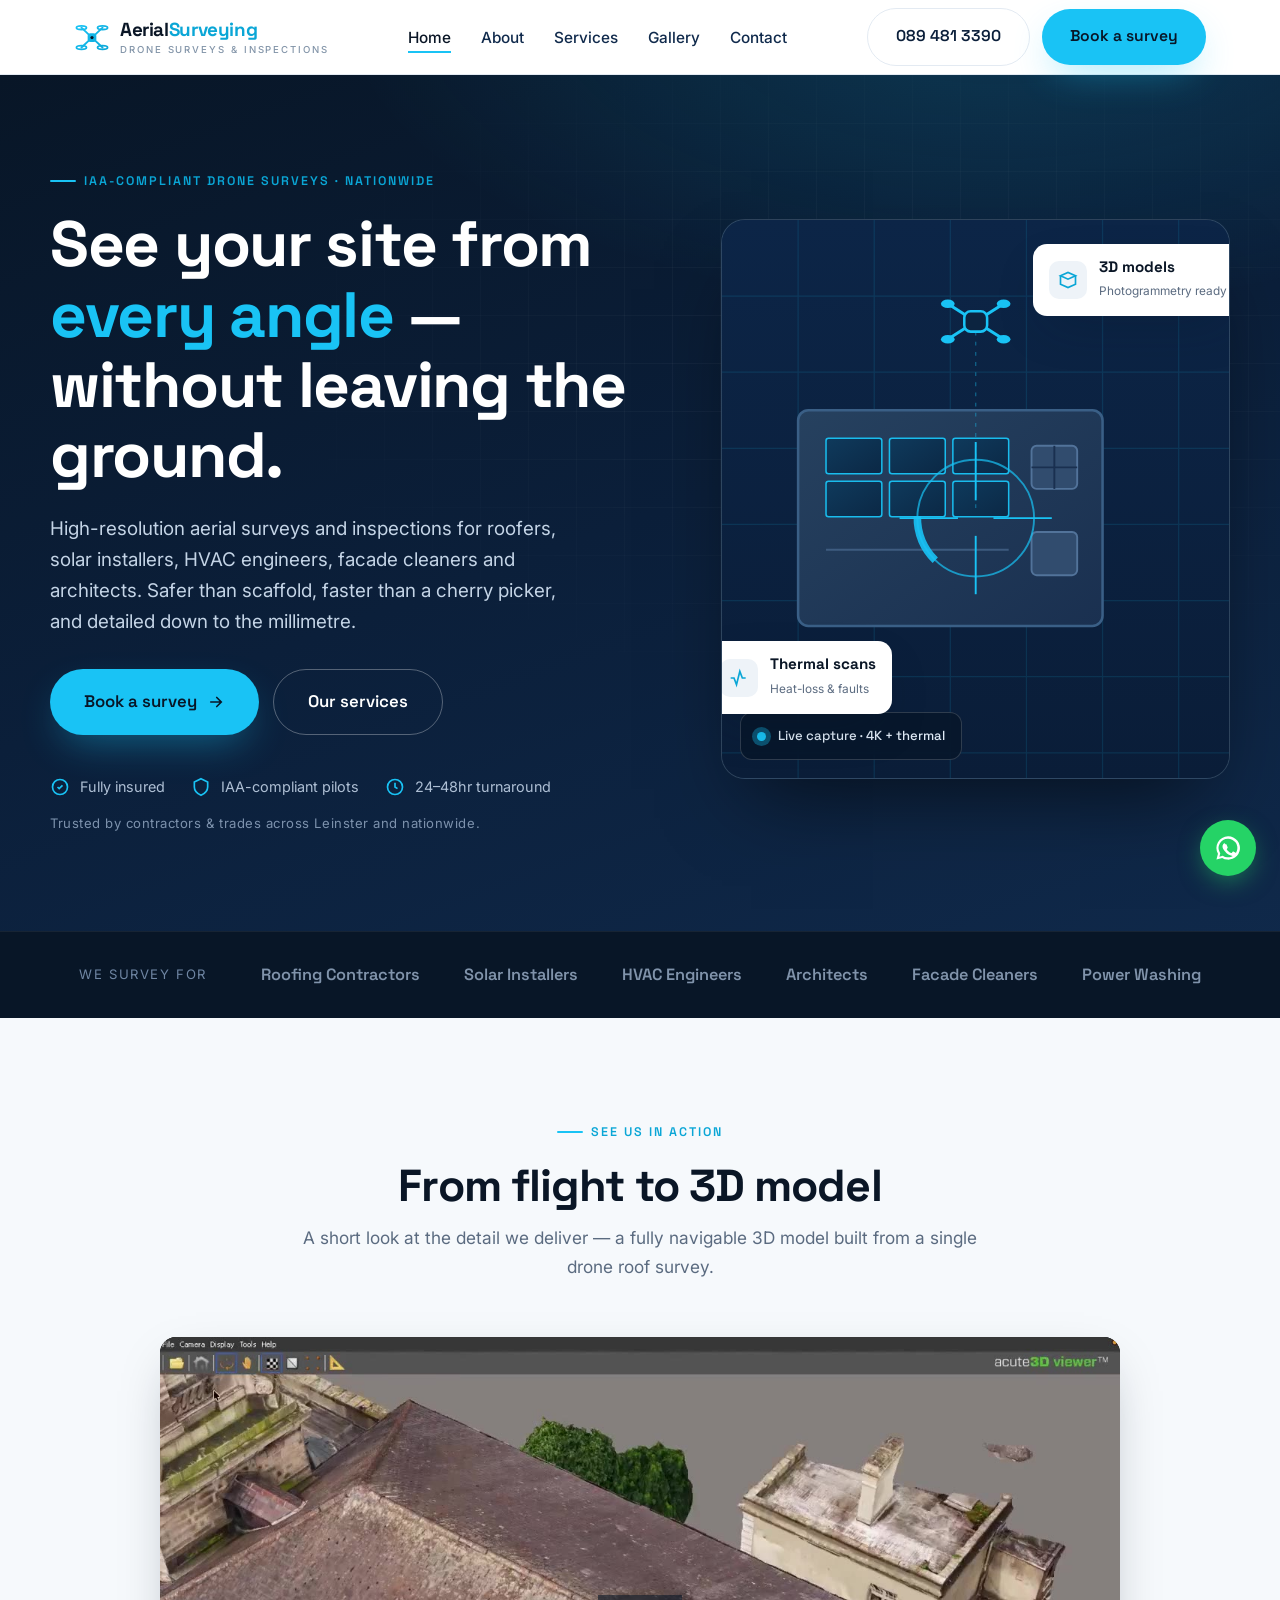
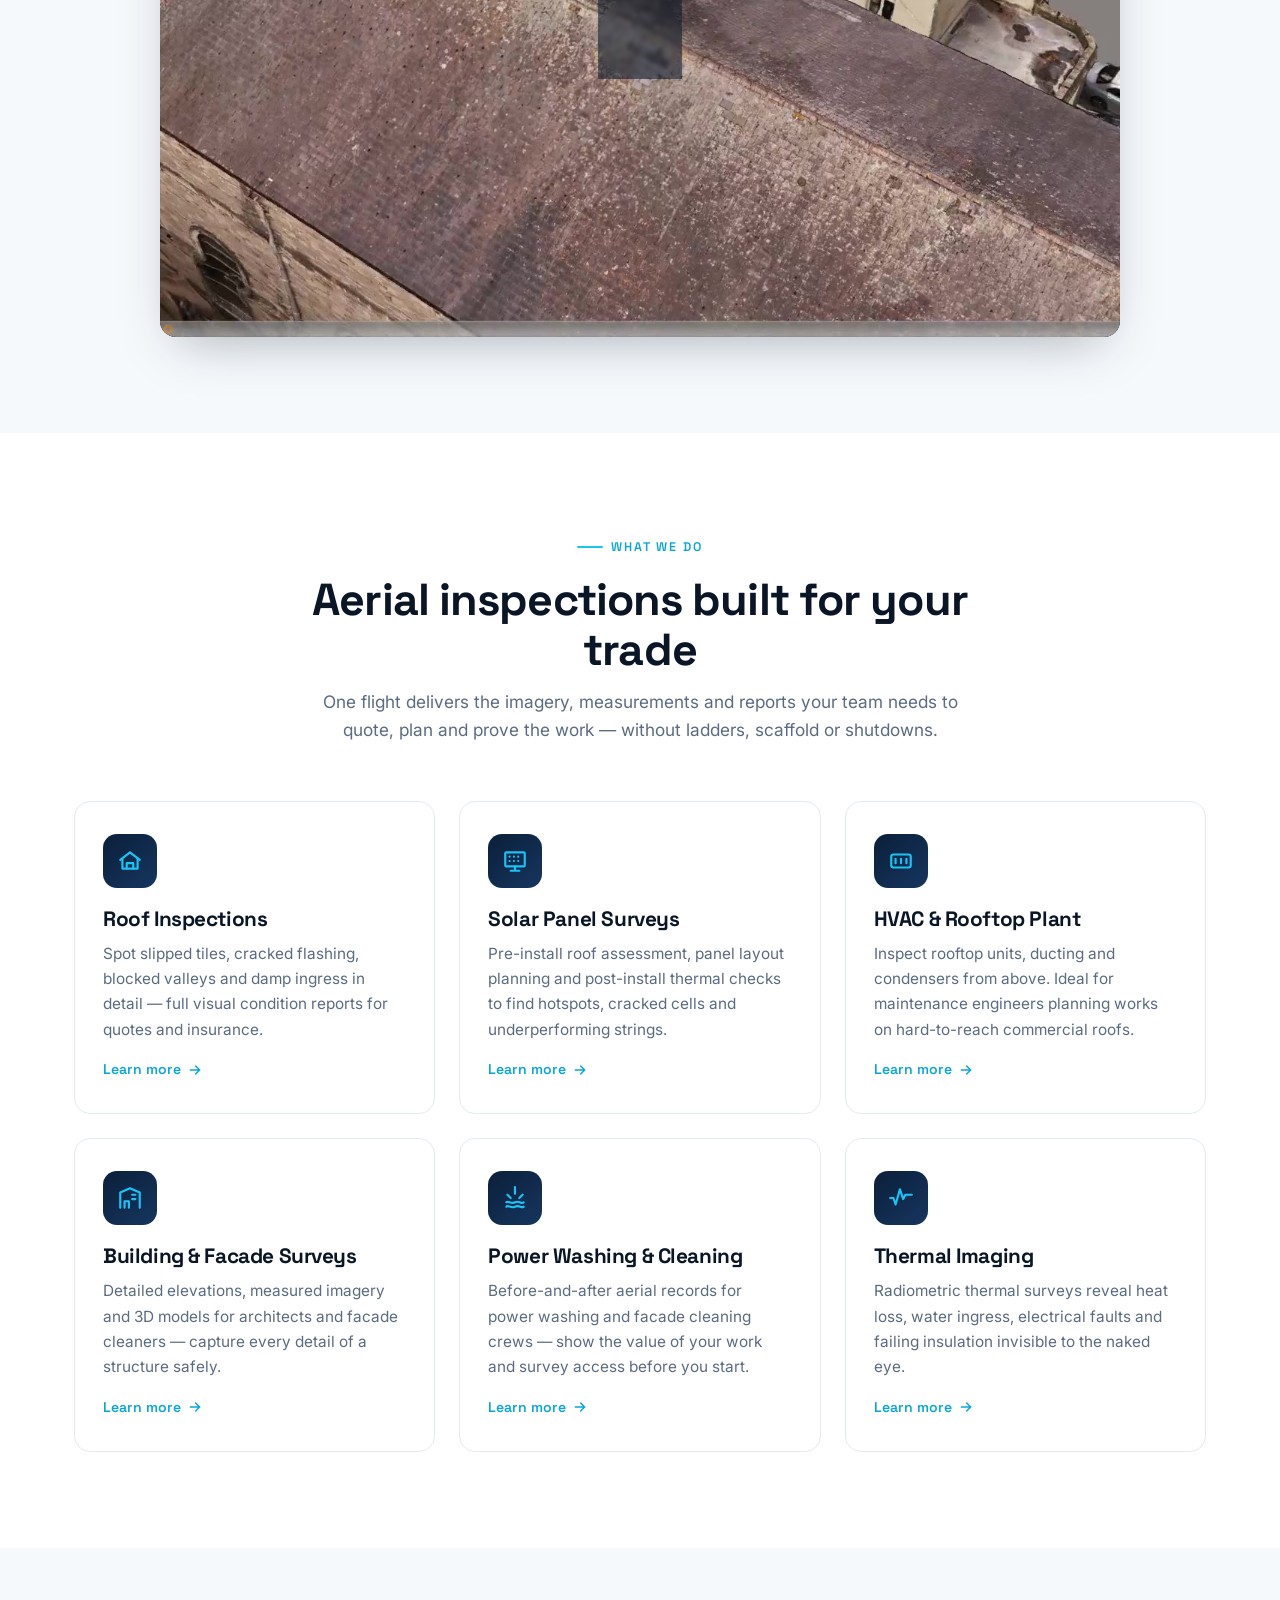
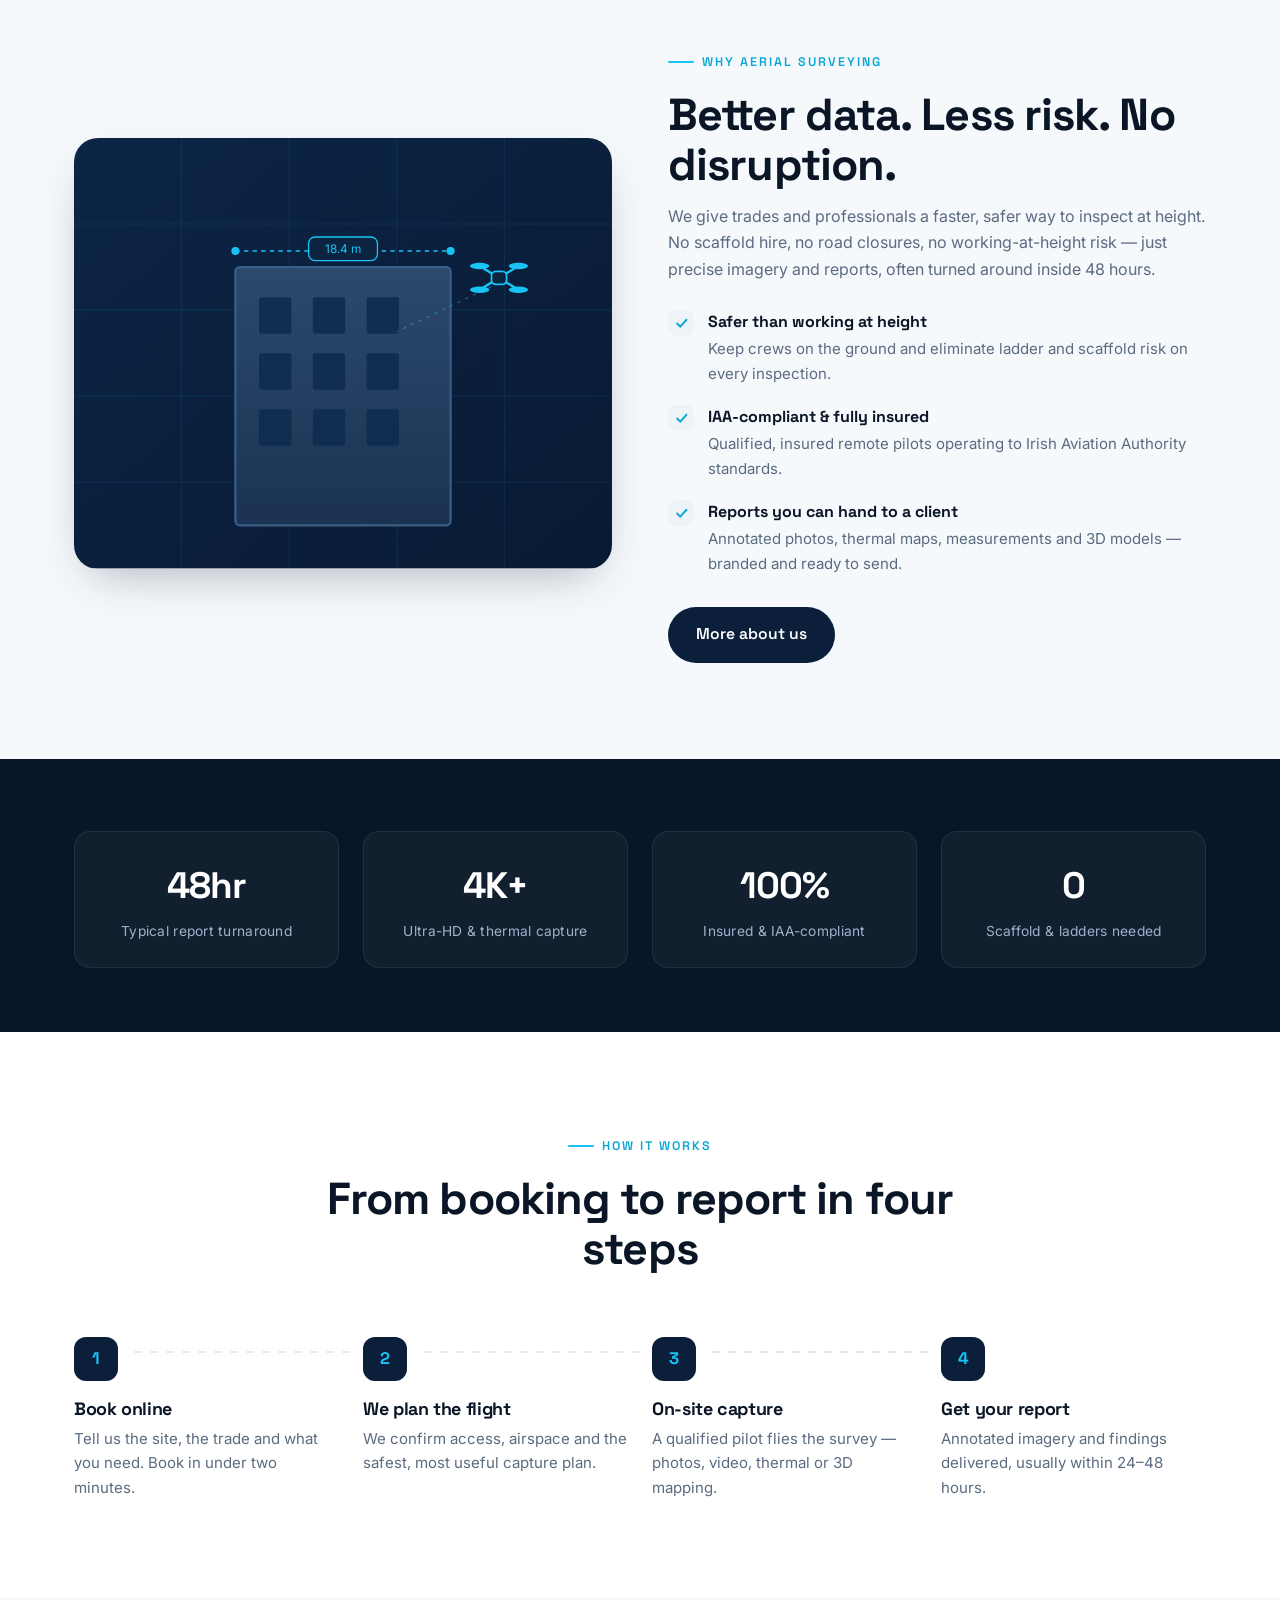
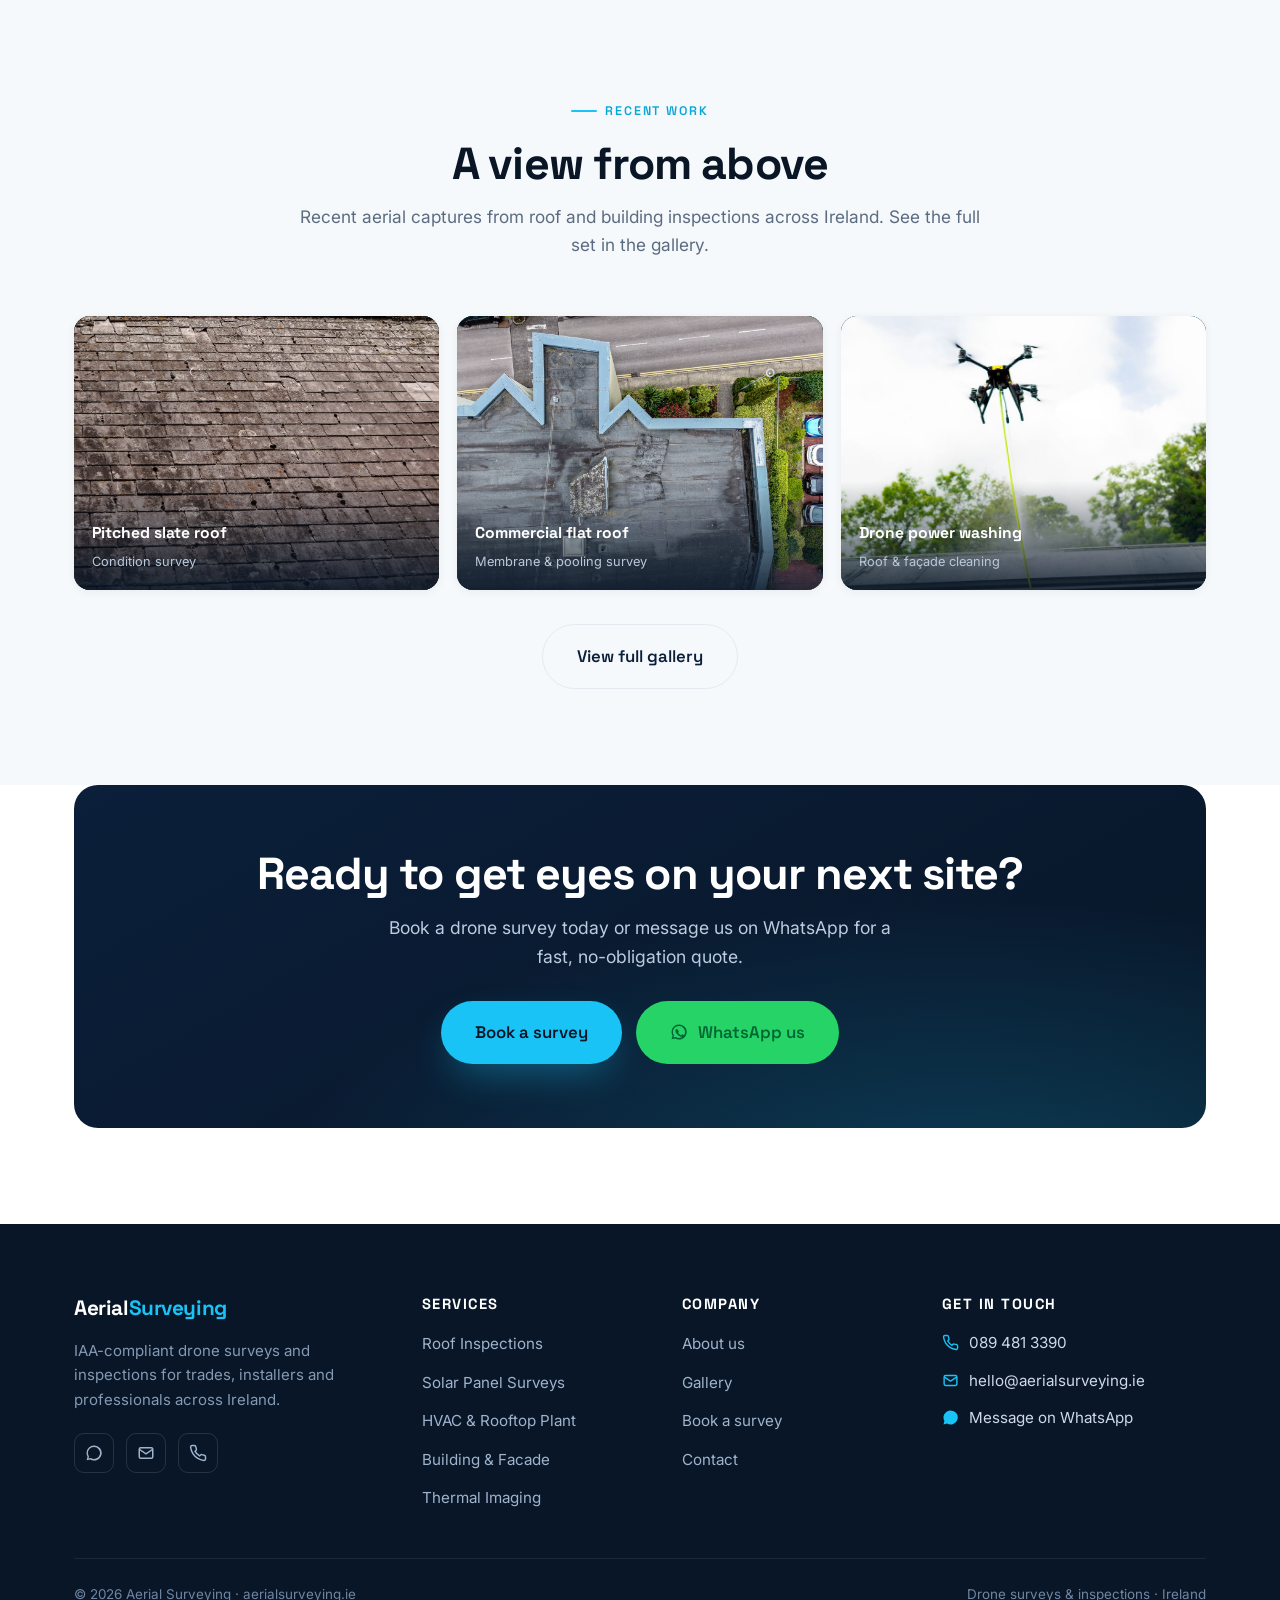
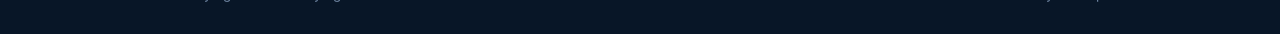
==== commit 3ada3d0d: "Real drone imagery: grouped gallery + lightbox, one-tile progress slideshow, Vimeo showreel; remove " ====
--- a/index.html
+++ b/index.html
@@ -10,6 +10,82 @@
 <link href="https://fonts.googleapis.com/css2?family=Inter:wght@400;500;600;700&family=Space+Grotesk:wght@500;600;700&display=swap" rel="stylesheet">
 <link rel="stylesheet" href="css/styles.css">
 <link rel="icon" href="assets/favicon.svg" type="image/svg+xml">
+<link rel="canonical" href="https://aerialsurveying.ie/">
+<meta name="theme-color" content="#081627">
+<meta property="og:type" content="website">
+<meta property="og:site_name" content="Aerial Surveying">
+<meta property="og:title" content="Aerial Surveying | Drone Roof, Solar, HVAC & Building Inspections — Ireland">
+<meta property="og:description" content="IAA-compliant drone surveys and inspections across Ireland. Fast, safe, high-resolution roof, solar, HVAC, facade and building surveys.">
+<meta property="og:url" content="https://aerialsurveying.ie/">
+<meta property="og:image" content="https://aerialsurveying.ie/assets/og-image.png">
+<meta property="og:image:width" content="1200">
+<meta property="og:image:height" content="630">
+<meta name="twitter:card" content="summary_large_image">
+<meta name="twitter:title" content="Aerial Surveying | Drone Surveys & Inspections — Ireland">
+<meta name="twitter:description" content="IAA-compliant drone roof, solar, HVAC and building surveys across Ireland.">
+<meta name="twitter:image" content="https://aerialsurveying.ie/assets/og-image.png">
+<meta name="robots" content="index, follow">
+<meta name="geo.region" content="IE">
+<meta name="geo.country" content="Ireland">
+<meta name="language" content="en-IE">
+<script type="application/ld+json">
+[
+  {
+    "@context": "https://schema.org",
+    "@type": "LocalBusiness",
+    "@id": "https://aerialsurveying.ie/#business",
+    "name": "Aerial Surveying",
+    "image": "https://aerialsurveying.ie/assets/og-image.png",
+    "logo": "https://aerialsurveying.ie/assets/logo.svg",
+    "url": "https://aerialsurveying.ie/",
+    "telephone": "+353894813390",
+    "email": "hello@aerialsurveying.ie",
+    "description": "IAA-compliant drone surveys and inspections for roofing, solar, HVAC, facade and building clients across Ireland.",
+    "areaServed": { "@type": "Country", "name": "Ireland" },
+    "address": { "@type": "PostalAddress", "addressCountry": "IE" },
+    "priceRange": "€€",
+    "hasOfferCatalog": {
+      "@type": "OfferCatalog",
+      "name": "Drone Survey Services",
+      "itemListElement": [
+        { "@type": "Offer", "itemOffered": { "@type": "Service", "name": "Drone Roof Inspection" } },
+        { "@type": "Offer", "itemOffered": { "@type": "Service", "name": "Solar Panel Survey" } },
+        { "@type": "Offer", "itemOffered": { "@type": "Service", "name": "HVAC Rooftop Inspection" } },
+        { "@type": "Offer", "itemOffered": { "@type": "Service", "name": "Building & Facade Survey" } },
+        { "@type": "Offer", "itemOffered": { "@type": "Service", "name": "Thermal Imaging Survey" } },
+        { "@type": "Offer", "itemOffered": { "@type": "Service", "name": "3D Mapping & Modelling" } }
+      ]
+    },
+    "sameAs": ["https://wa.me/353894813390"]
+  },
+  {
+    "@context": "https://schema.org",
+    "@type": "FAQPage",
+    "mainEntity": [
+      {
+        "@type": "Question",
+        "name": "Do I need planning permission for a drone survey in Ireland?",
+        "acceptedAnswer": { "@type": "Answer", "text": "No. Aerial Surveying operates under IAA regulations for commercial drone operations. No planning permission is required from the client — we handle all compliance and carry full public liability insurance." }
+      },
+      {
+        "@type": "Question",
+        "name": "How quickly can I get a drone survey done?",
+        "acceptedAnswer": { "@type": "Answer", "text": "We typically turn around surveys within 24–48 hours of booking, depending on weather and site access. Reports and imagery are delivered digitally within 24 hours of the flight." }
+      },
+      {
+        "@type": "Question",
+        "name": "Is it safer than sending workers up scaffolding?",
+        "acceptedAnswer": { "@type": "Answer", "text": "Yes — drone surveys eliminate the need for scaffolding, cherry pickers or rope access for inspection work. No working at height means no risk of falls, and no disruption to site operations below." }
+      },
+      {
+        "@type": "Question",
+        "name": "What areas of Ireland do you cover?",
+        "acceptedAnswer": { "@type": "Answer", "text": "We cover all of Ireland. Whether you're based in Dublin, Cork, Galway, Limerick or anywhere nationwide, we can mobilise quickly for your survey." }
+      }
+    ]
+  }
+]
+</script>
 </head>
 <body>
 
@@ -128,6 +204,26 @@
   </div>
 </section>
 
+<!-- ===================== SHOWREEL ===================== -->
+<section class="section" id="showreel" style="background:var(--mist-2)">
+  <div class="container">
+    <div class="section-head center reveal">
+      <span class="kicker">See us in action</span>
+      <h2>From flight to 3D model</h2>
+      <p>A short look at the detail we deliver — a fully navigable 3D model built from a single drone roof survey.</p>
+    </div>
+    <div class="video-frame reveal" data-vimeo="https://player.vimeo.com/video/1203363519?title=0&amp;byline=0&amp;portrait=0&amp;dnt=1&amp;autoplay=1">
+      <img class="video-poster" src="assets/video/showreel-poster.jpg" alt="Drone roof survey shown as a navigable 3D model" loading="lazy" decoding="async">
+      <button class="video-play" type="button" aria-label="Play showreel">
+        <svg viewBox="0 0 24 24" fill="currentColor" aria-hidden="true"><path d="M8 5v14l11-7z"/></svg>
+      </button>
+      <noscript>
+        <iframe src="https://player.vimeo.com/video/1203363519?title=0&amp;byline=0&amp;portrait=0&amp;dnt=1" width="960" height="600" frameborder="0" allow="autoplay; fullscreen; picture-in-picture" allowfullscreen title="Drone roof survey 3D model"></iframe>
+      </noscript>
+    </div>
+  </div>
+</section>
+
 <!-- ===================== SERVICES ===================== -->
 <section class="section" id="services">
   <div class="container">
@@ -247,26 +343,27 @@
     <div class="section-head center reveal">
       <span class="kicker">Recent work</span>
       <h2>A view from above</h2>
-      <p>A sample of the kind of imagery we deliver. Swap these for your friend's own aerial shots once the first jobs are flown.</p>
+      <p>Recent aerial captures from roof and building inspections across Ireland. See the full set in the gallery.</p>
     </div>
     <div class="gallery-grid">
-      <div class="gtile reveal"><div class="gscene" style="background:linear-gradient(150deg,#1a3a5c,#0c2440)"></div><div class="cap"><b>Pitched roof inspection</b><span>Slate condition survey</span></div></div>
-      <div class="gtile reveal"><div class="gscene" style="background:linear-gradient(150deg,#14506e,#0a2c45)"></div><div class="cap"><b>Rooftop solar array</b><span>Post-install thermal check</span></div></div>
-      <div class="gtile reveal"><div class="gscene" style="background:linear-gradient(150deg,#3a2c5c,#1b1840)"></div><div class="cap"><b>Commercial HVAC plant</b><span>Maintenance access survey</span></div></div>
+      <a class="gtile reveal" href="gallery.html" aria-label="Pitched slate roof condition survey — view gallery">
+        <span class="gscene gscene-bg" style="background:linear-gradient(150deg,#1a3a5c,#0c2440)" aria-hidden="true"></span>
+        <img class="gscene" src="assets/gallery/slate-roof-condition-thumb.jpg" alt="Aerial view across a pitched natural-slate roof during a condition survey" loading="lazy" decoding="async" onerror="this.remove()">
+        <span class="cap"><b>Pitched slate roof</b><span>Condition survey</span></span>
+      </a>
+      <a class="gtile reveal" href="gallery.html" aria-label="Commercial flat roof membrane survey — view gallery">
+        <span class="gscene gscene-bg" style="background:linear-gradient(135deg,#155e63,#082c30)" aria-hidden="true"></span>
+        <img class="gscene" src="assets/gallery/flat-roof-membrane-thumb.jpg" alt="Aerial top-down view of a commercial flat roof with felt membrane and rooflights" loading="lazy" decoding="async" onerror="this.remove()">
+        <span class="cap"><b>Commercial flat roof</b><span>Membrane &amp; pooling survey</span></span>
+      </a>
+      <a class="gtile reveal" href="gallery.html" aria-label="Drone power washing — view gallery">
+        <span class="gscene gscene-bg" style="background:linear-gradient(135deg,#14506e,#0a2c45)" aria-hidden="true"></span>
+        <img class="gscene" src="assets/gallery/power-washing-thumb.jpg" alt="Tethered drone spraying water to clean a glasshouse roof during a roof and facade wash" loading="lazy" decoding="async" onerror="this.remove()">
+        <span class="cap"><b>Drone power washing</b><span>Roof &amp; façade cleaning</span></span>
+      </a>
     </div>
     <div class="center" style="margin-top:34px">
       <a href="gallery.html" class="btn btn-outline btn-lg">View full gallery</a>
-    </div>
-  </div>
-</section>
-
-<!-- ===================== TESTIMONIAL ===================== -->
-<section class="section">
-  <div class="container reveal">
-    <div class="quote-band">
-      <span class="mark">&ldquo;</span>
-      <blockquote>Saved us a full day of scaffold hire. We had clear, annotated roof images the next morning and could quote the job on the spot. Exactly what our trade needs.</blockquote>
-      <div class="quote-author"><b>Roofing contractor</b> · Co. Dublin</div>
     </div>
   </div>
 </section>
--- a/css/styles.css
+++ b/css/styles.css
@@ -97,11 +97,11 @@
   border-bottom:1px solid var(--line);
 }
 .nav{display:flex;align-items:center;justify-content:space-between;height:74px}
-.brand{display:flex;align-items:center;gap:11px}
-.brand .logo{height:38px;width:auto}
-.brand-text{font-family:var(--font-head);font-weight:700;font-size:1.18rem;color:var(--ink);letter-spacing:-.02em;line-height:1}
+.brand{display:flex;align-items:center;gap:10px}
+.brand .logo{height:36px;width:auto;flex-shrink:0}
+.brand-text{font-family:var(--font-head);font-weight:700;font-size:1.18rem;color:var(--ink);letter-spacing:-.02em;line-height:1.15}
 .brand-text span{color:var(--accent-dark)}
-.brand-sub{display:block;font-family:var(--font-body);font-weight:500;font-size:.62rem;letter-spacing:.22em;text-transform:uppercase;color:var(--slate-light)}
+.brand-sub{display:block;font-family:var(--font-body);font-weight:500;font-size:.6rem;letter-spacing:.2em;text-transform:uppercase;color:var(--slate-light);margin-top:3px}
 .nav-links{display:flex;align-items:center;gap:30px;list-style:none}
 .nav-links a{font-weight:500;font-size:.96rem;color:var(--navy-700);position:relative;padding:4px 0}
 .nav-links a::after{content:"";position:absolute;left:0;bottom:-2px;width:0;height:2px;background:var(--accent);transition:width .25s}
@@ -368,9 +368,9 @@
 /* ===========================================================
    FLOATING WHATSAPP
    =========================================================== */
-.wa-float{position:fixed;right:22px;bottom:22px;z-index:90;width:58px;height:58px;border-radius:50%;background:#25D366;display:grid;place-items:center;box-shadow:0 12px 30px -6px rgba(37,211,102,.6);transition:transform .2s}
-.wa-float:hover{transform:scale(1.08)}
-.wa-float svg{width:30px;height:30px;color:#fff}
+.wa-float{position:fixed;right:24px;bottom:24px;z-index:999;width:56px;height:56px;border-radius:50%;background:#25D366;display:grid;place-items:center;box-shadow:0 8px 24px -4px rgba(37,211,102,.5);transition:transform .2s,box-shadow .2s}
+.wa-float:hover{transform:scale(1.1);box-shadow:0 12px 32px -4px rgba(37,211,102,.65)}
+.wa-float svg{width:28px;height:28px;color:#fff}
 
 /* ===========================================================
    RESPONSIVE
@@ -405,3 +405,62 @@
 /* reveal on scroll */
 .reveal{opacity:0;transform:translateY(24px);transition:opacity .6s ease,transform .6s ease}
 .reveal.in{opacity:1;transform:none}
+
+/* gallery photo tiles (buttons) + lightbox */
+button.gtile{border:0;margin:0;padding:0;font:inherit;color:inherit;text-align:left;width:100%;display:block;-webkit-appearance:none;appearance:none;background:var(--navy-700)}
+a.gtile{display:block;text-decoration:none;color:inherit}
+.gtile img.gscene{width:100%;height:100%;object-fit:cover;display:block;border:0;z-index:1}
+.gtile .gscene-bg{z-index:0}
+.gtile .cap{z-index:2}
+.gtile:focus-visible{outline:3px solid var(--accent);outline-offset:3px}
+
+.lightbox{position:fixed;inset:0;z-index:1000;display:none;align-items:center;justify-content:center;padding:24px;background:rgba(6,16,28,.93);backdrop-filter:blur(4px);-webkit-backdrop-filter:blur(4px)}
+.lightbox.open{display:flex}
+.lightbox figure{margin:0;max-width:min(1500px,94vw);max-height:92vh;display:flex;flex-direction:column;gap:12px;animation:lbpop .25s ease}
+@keyframes lbpop{from{opacity:0;transform:scale(.97)}to{opacity:1;transform:none}}
+.lightbox img{max-width:100%;max-height:82vh;width:auto;height:auto;object-fit:contain;border-radius:10px;box-shadow:0 30px 80px rgba(0,0,0,.6)}
+.lightbox figcaption{color:#eaf2fb;text-align:center;font-family:var(--font-head);font-size:1.02rem}
+.lightbox figcaption span{display:block;font-family:var(--font-body);font-size:.85rem;color:#9fb3c8;margin-top:3px}
+.lb-close{position:absolute;top:16px;right:18px;width:44px;height:44px;border-radius:50%;border:0;cursor:pointer;background:rgba(255,255,255,.12);color:#fff;font-size:1.6rem;line-height:1;display:flex;align-items:center;justify-content:center;transition:background .2s}
+.lb-close:hover{background:rgba(255,255,255,.24)}
+.lb-nav{position:absolute;top:50%;transform:translateY(-50%);width:50px;height:50px;border-radius:50%;border:0;cursor:pointer;background:rgba(255,255,255,.12);color:#fff;font-size:1.9rem;line-height:1;display:flex;align-items:center;justify-content:center;transition:background .2s;z-index:2}
+.lb-nav:hover{background:var(--accent);color:var(--navy-900)}
+.lb-prev{left:18px}
+.lb-next{right:18px}
+.lb-count{position:absolute;bottom:18px;left:50%;transform:translateX(-50%);color:#cfe0ef;font-family:var(--font-head);font-size:.82rem;background:rgba(255,255,255,.1);padding:4px 12px;border-radius:999px}
+.lightbox.single .lb-nav,.lightbox.single .lb-count{display:none}
+
+/* count badge on grouped gallery tiles */
+.gtile .tile-count{position:absolute;top:12px;right:12px;z-index:2;background:rgba(8,22,39,.6);color:#fff;font-family:var(--font-head);font-size:.78rem;font-weight:600;letter-spacing:.01em;padding:5px 11px;border-radius:999px;backdrop-filter:blur(3px);-webkit-backdrop-filter:blur(3px)}
+
+/* progress slideshow (single tile) */
+.slideshow{position:relative;border-radius:var(--radius);overflow:hidden;background:var(--navy-700);box-shadow:var(--shadow-sm);max-width:980px}
+.slideshow .slides{position:relative;aspect-ratio:16/9}
+.slideshow .slide{position:absolute;inset:0;margin:0;opacity:0;visibility:hidden;transition:opacity .55s ease}
+.slideshow .slide.is-active{opacity:1;visibility:visible}
+.slideshow .slide img{width:100%;height:100%;object-fit:cover;display:block}
+.slideshow .slide figcaption{position:absolute;left:0;right:0;bottom:0;padding:48px 22px 20px;background:linear-gradient(transparent,rgba(8,22,39,.9));color:#fff}
+.slideshow .slide figcaption b{font-family:var(--font-head);font-size:1.1rem;display:block}
+.slideshow .slide figcaption span{font-size:.85rem;color:#bcd0e2}
+.slide-nav{position:absolute;top:50%;transform:translateY(-50%);width:48px;height:48px;border-radius:50%;border:0;cursor:pointer;background:rgba(8,22,39,.45);color:#fff;font-size:1.7rem;line-height:1;display:flex;align-items:center;justify-content:center;transition:background .2s;z-index:3}
+.slide-nav:hover{background:var(--accent);color:var(--navy-900)}
+.slide-nav:focus-visible{outline:3px solid var(--accent);outline-offset:2px}
+.slide-nav.prev{left:16px}
+.slide-nav.next{right:16px}
+.slide-count{position:absolute;top:14px;right:16px;z-index:3;background:rgba(8,22,39,.55);color:#fff;font-size:.78rem;font-family:var(--font-head);padding:4px 11px;border-radius:999px}
+.slide-dots{display:flex;gap:9px;justify-content:center;padding:16px;background:var(--navy-800)}
+.slide-dots button{width:9px;height:9px;border-radius:50%;border:0;padding:0;cursor:pointer;background:rgba(255,255,255,.4);transition:background .25s,width .25s}
+.slide-dots button:hover{background:rgba(255,255,255,.7)}
+.slide-dots button.active{background:var(--accent);width:24px;border-radius:5px}
+@media (max-width:560px){.slideshow .slides{aspect-ratio:4/3}.slide-nav{width:40px;height:40px;font-size:1.4rem}}
+
+/* showreel video */
+.video-frame{position:relative;max-width:960px;margin:0 auto;border-radius:var(--radius);overflow:hidden;box-shadow:var(--shadow);background:#000;aspect-ratio:16/10}
+.video-frame video,.video-frame iframe{position:absolute;inset:0;width:100%;height:100%;display:block;border:0;object-fit:cover;background:#000}
+.video-frame .video-poster{position:absolute;inset:0;width:100%;height:100%;object-fit:cover;display:block}
+.video-play{position:absolute;inset:0;margin:auto;width:84px;height:84px;border-radius:50%;border:0;cursor:pointer;background:rgba(8,22,39,.55);color:#fff;display:flex;align-items:center;justify-content:center;transition:background .2s,transform .2s;-webkit-backdrop-filter:blur(2px);backdrop-filter:blur(2px)}
+.video-play:hover{background:var(--accent);color:var(--navy-900);transform:scale(1.06)}
+.video-play:focus-visible{outline:3px solid var(--accent);outline-offset:3px}
+.video-play svg{width:34px;height:34px;margin-left:5px}
+.video-frame.playing .video-play,.video-frame.playing .video-poster{display:none}
+@media (max-width:560px){.video-play{width:64px;height:64px}.video-play svg{width:26px;height:26px}}
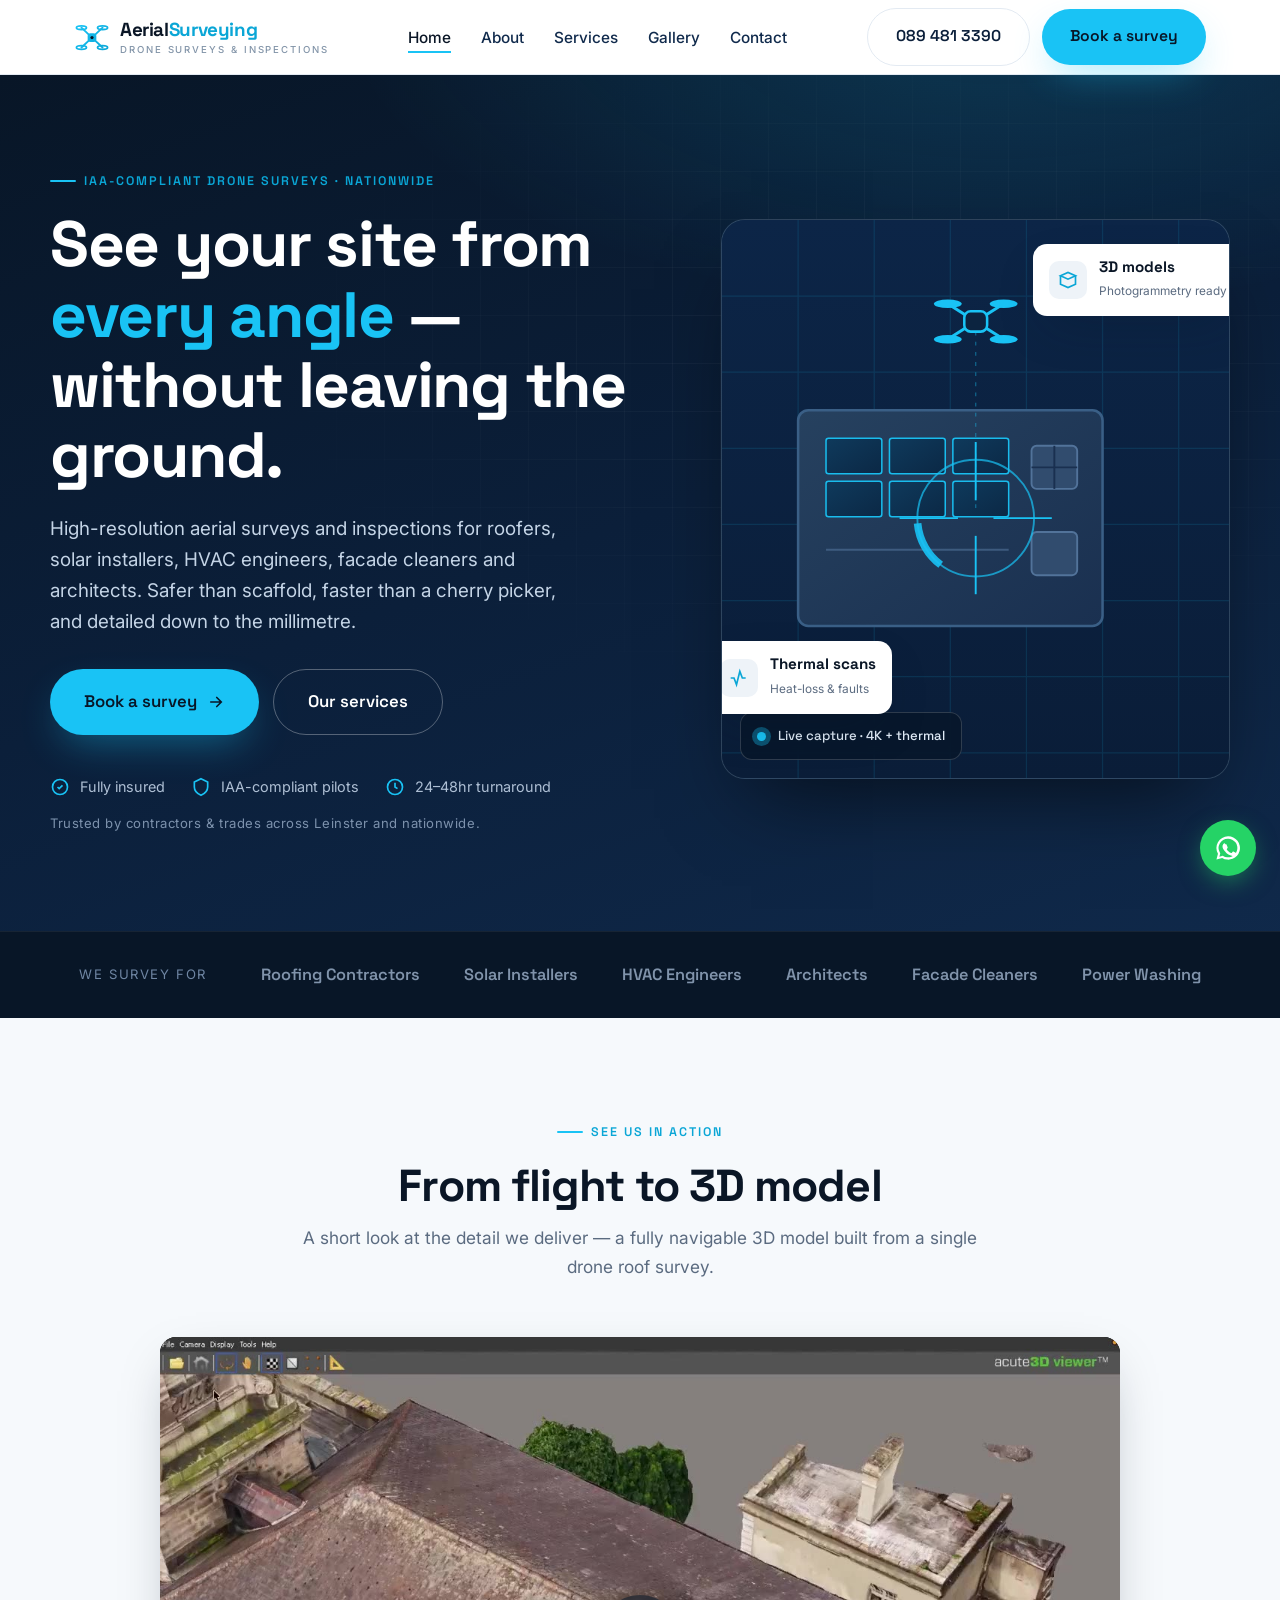
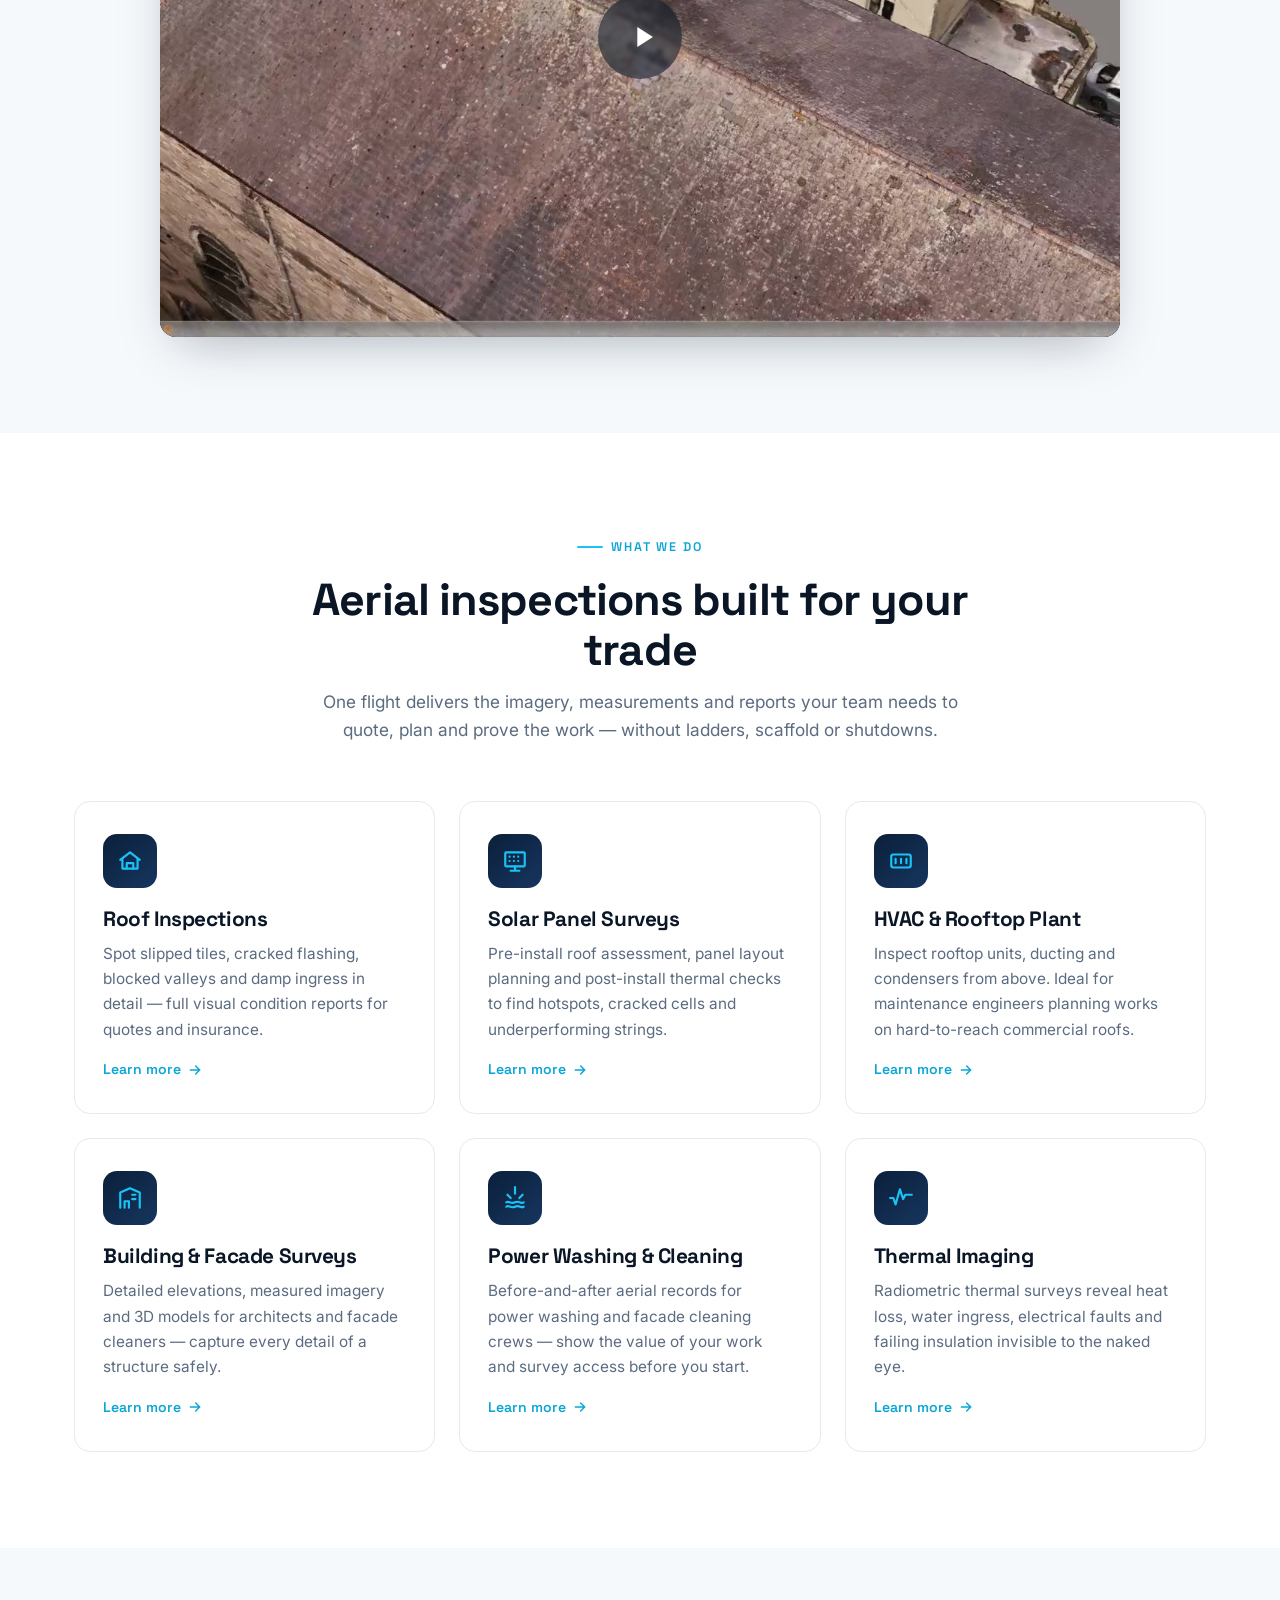
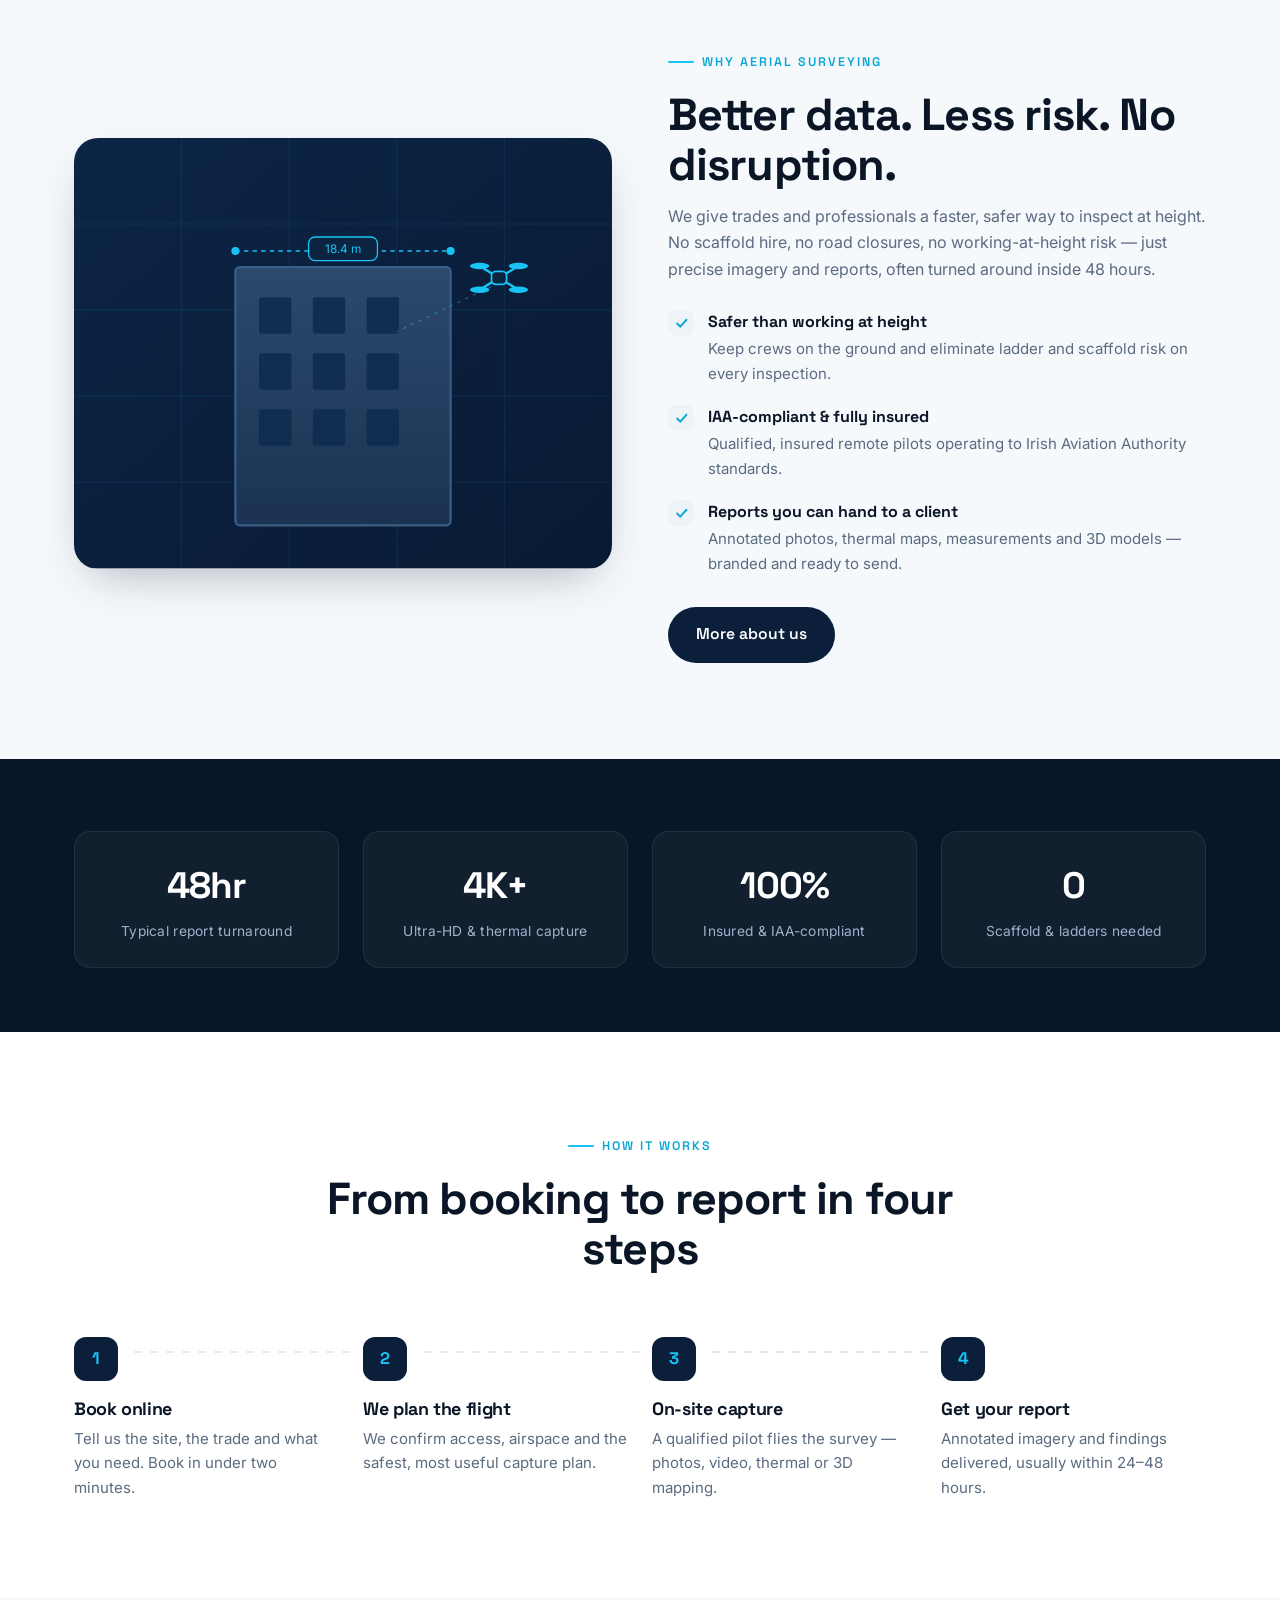
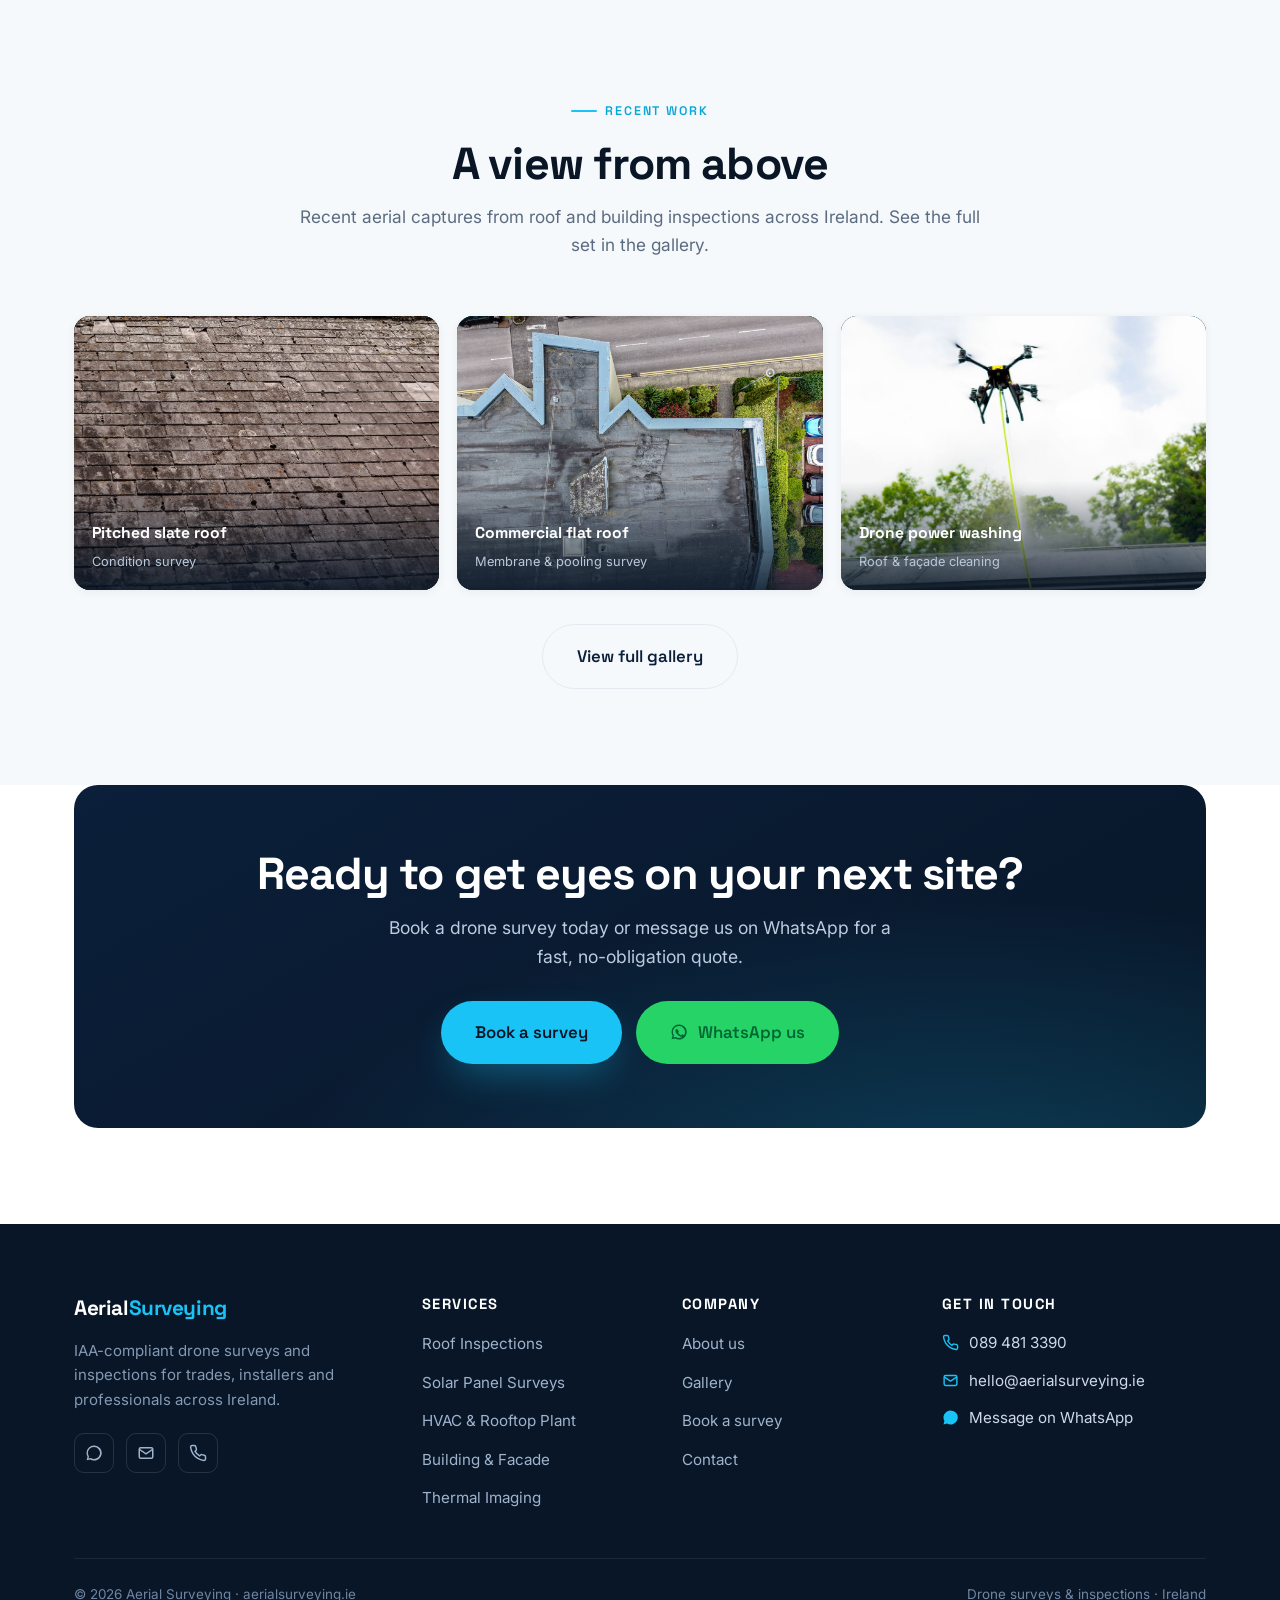
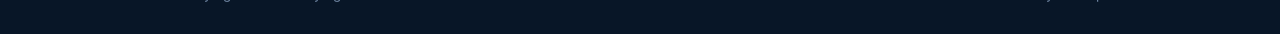
==== commit 8f47770b: "Mobile responsive: move header CTA into the menu (fixes cut-off menu button), tighten hero spacing" ====
--- a/index.html
+++ b/index.html
@@ -107,6 +107,8 @@
         <li><a href="services.html">Services</a></li>
         <li><a href="gallery.html">Gallery</a></li>
         <li><a href="contact.html">Contact</a></li>
+        <li class="nav-cta-mobile"><a href="booking.html" class="btn btn-primary">Book a survey</a></li>
+        <li class="nav-cta-mobile"><a href="tel:+353894813390" class="btn btn-outline">089 481 3390</a></li>
       </ul>
     </nav>
     <div class="nav-cta">
--- a/css/styles.css
+++ b/css/styles.css
@@ -108,6 +108,7 @@
 .nav-links a:hover,.nav-links a.active{color:var(--ink)}
 .nav-links a.active::after,.nav-links a:hover::after{width:100%}
 .nav-cta{display:flex;align-items:center;gap:12px}
+.nav-cta-mobile{display:none}
 .nav-toggle{display:none;background:none;border:none;cursor:pointer;flex-direction:column;gap:5px;padding:8px}
 .nav-toggle span{width:24px;height:2px;background:var(--ink);border-radius:2px;transition:.3s}
 
@@ -389,9 +390,13 @@
 }
 @media(max-width:680px){
   .section{padding:64px 0}
-  .nav-links,.nav-cta .btn-outline{display:none}
+  .nav-links,.nav-cta .btn{display:none}
   .nav-toggle{display:flex}
-  .nav-links.open{display:flex;position:absolute;top:74px;left:0;right:0;flex-direction:column;background:#fff;padding:20px 24px;gap:16px;border-bottom:1px solid var(--line);box-shadow:var(--shadow)}
+  .nav-links.open{display:flex;position:absolute;top:74px;left:0;right:0;flex-direction:column;background:#fff;padding:18px 24px 22px;gap:14px;border-bottom:1px solid var(--line);box-shadow:var(--shadow)}
+  .nav-links.open .nav-cta-mobile{display:block;margin-top:4px}
+  .nav-links.open .nav-cta-mobile .btn{display:flex;width:100%;justify-content:center}
+  .hero-inner{padding:52px 0 60px}
+  .hero-lead{font-size:1.05rem;margin:18px 0 26px}
   .svc-grid,.values,.gallery-grid,.stats,.form-grid,.steps{grid-template-columns:1fr}
   .gtile.wide{grid-column:span 1}
   .quote-band,.cta{padding:44px 28px}
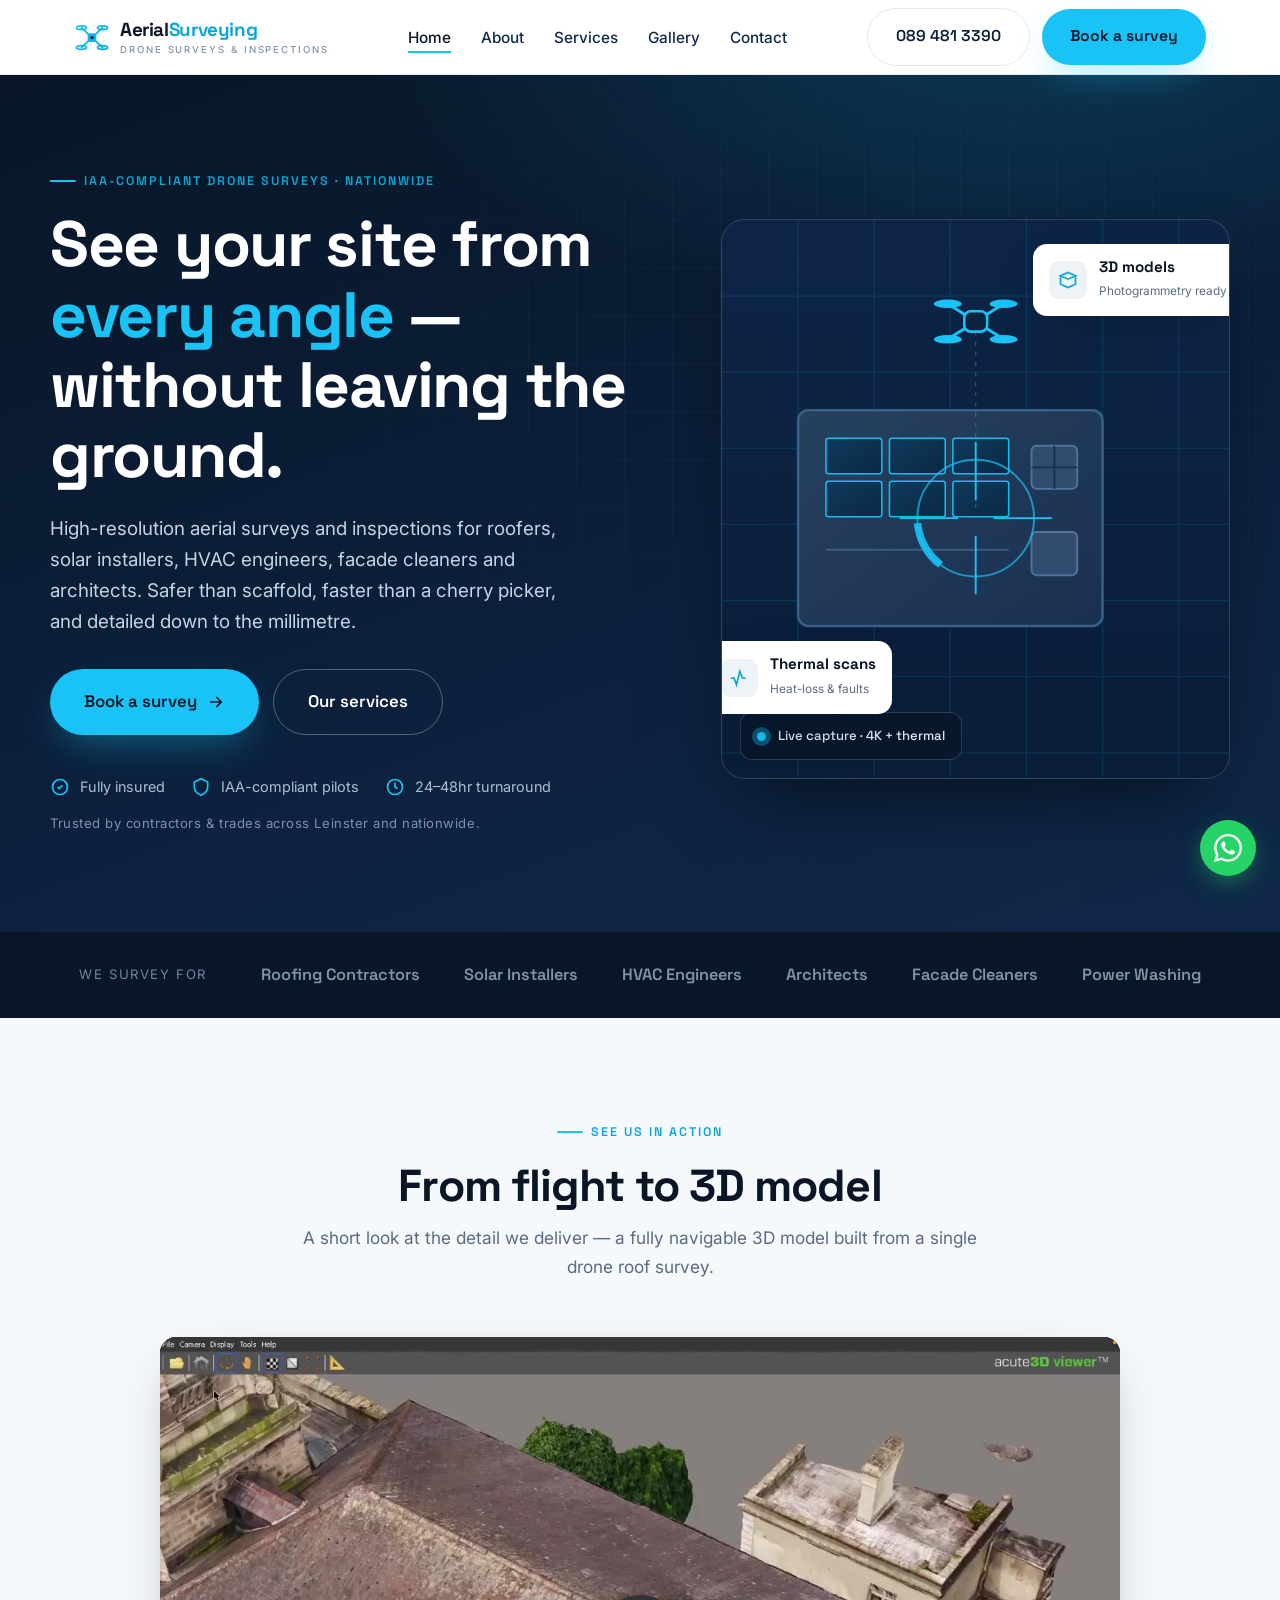
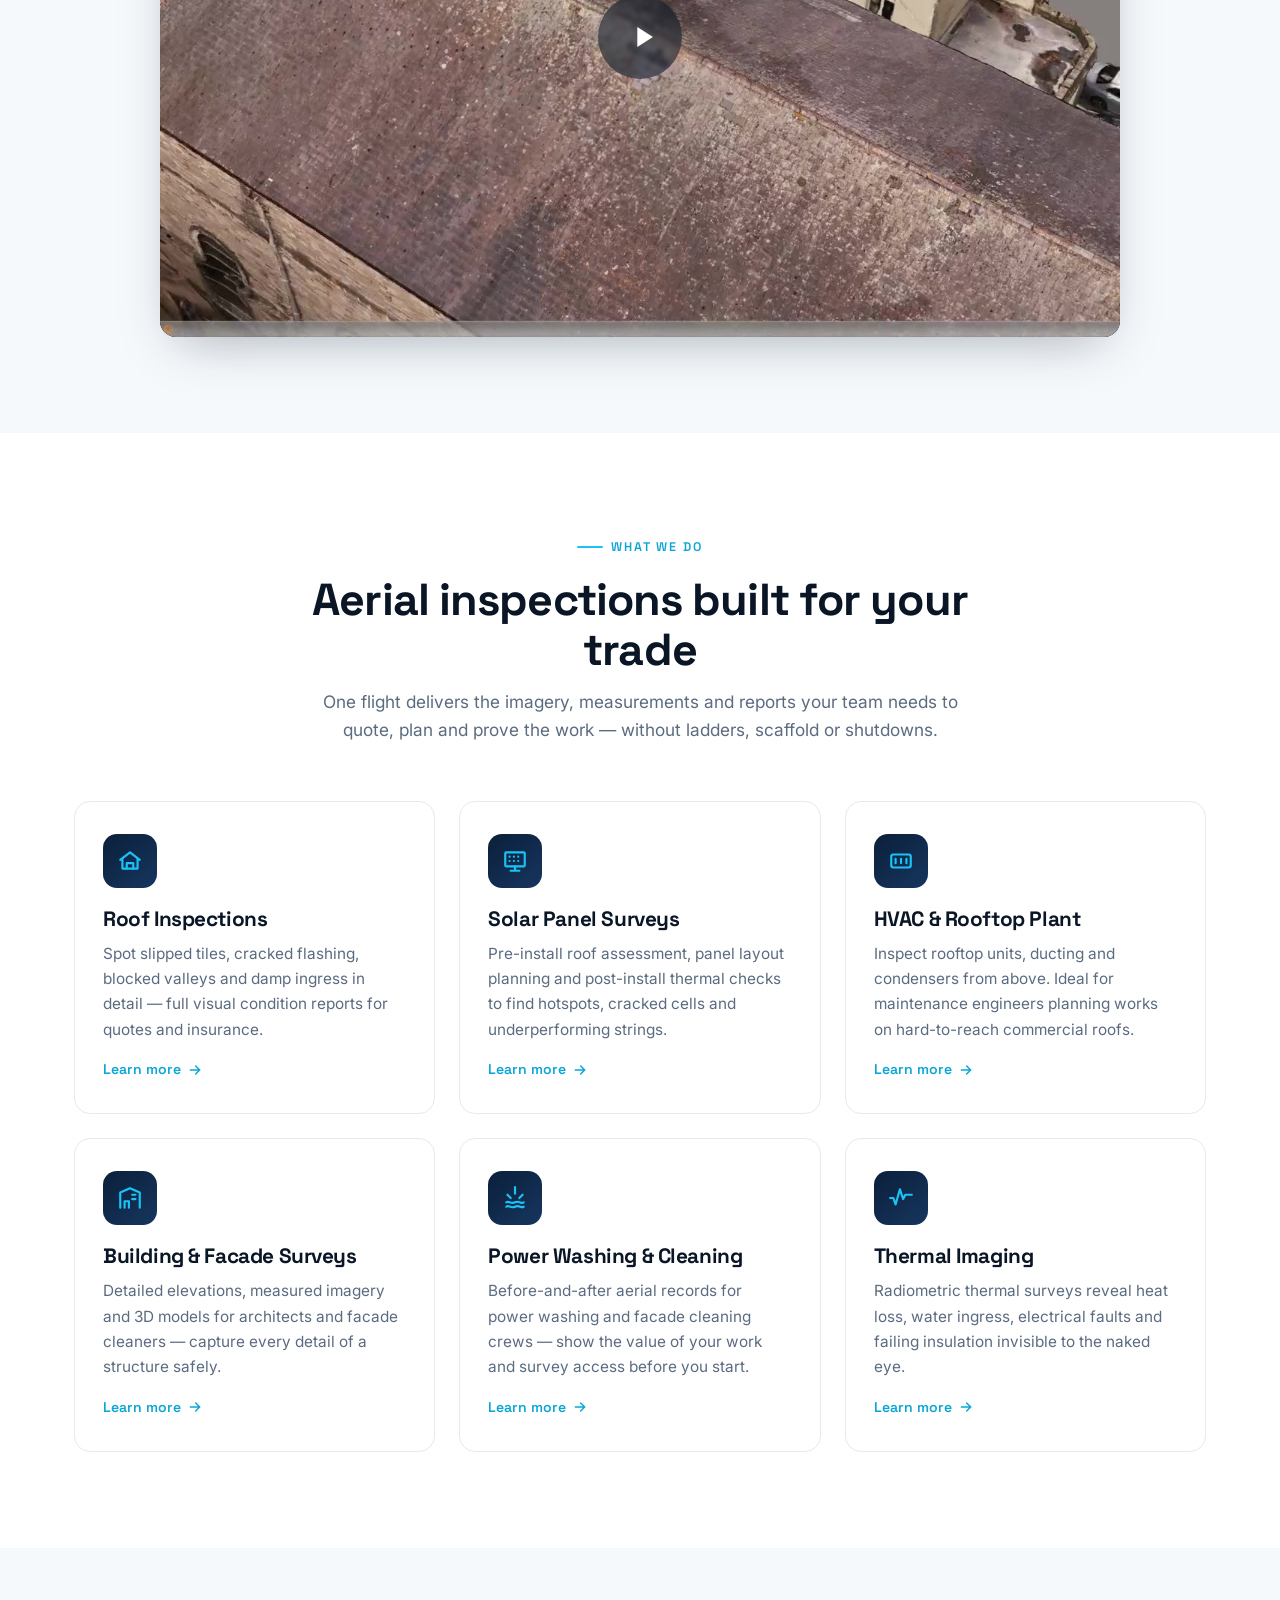
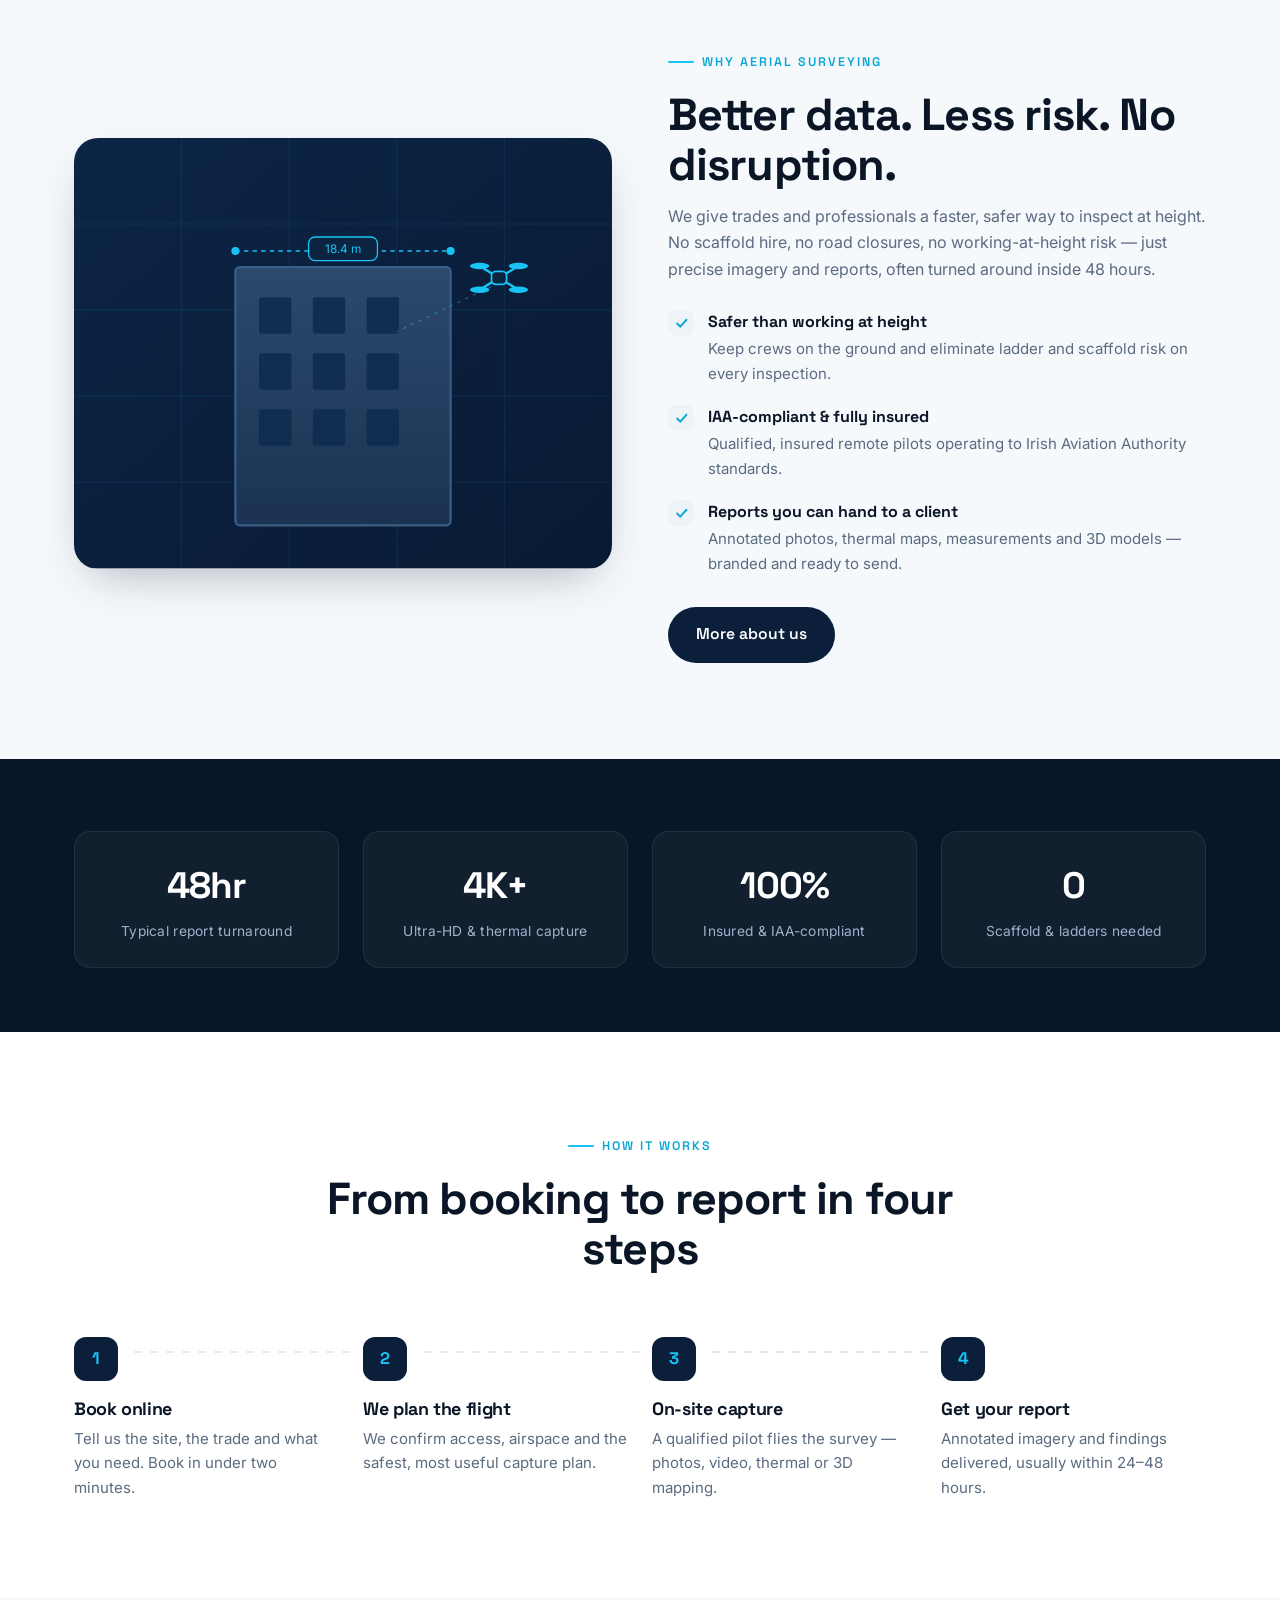
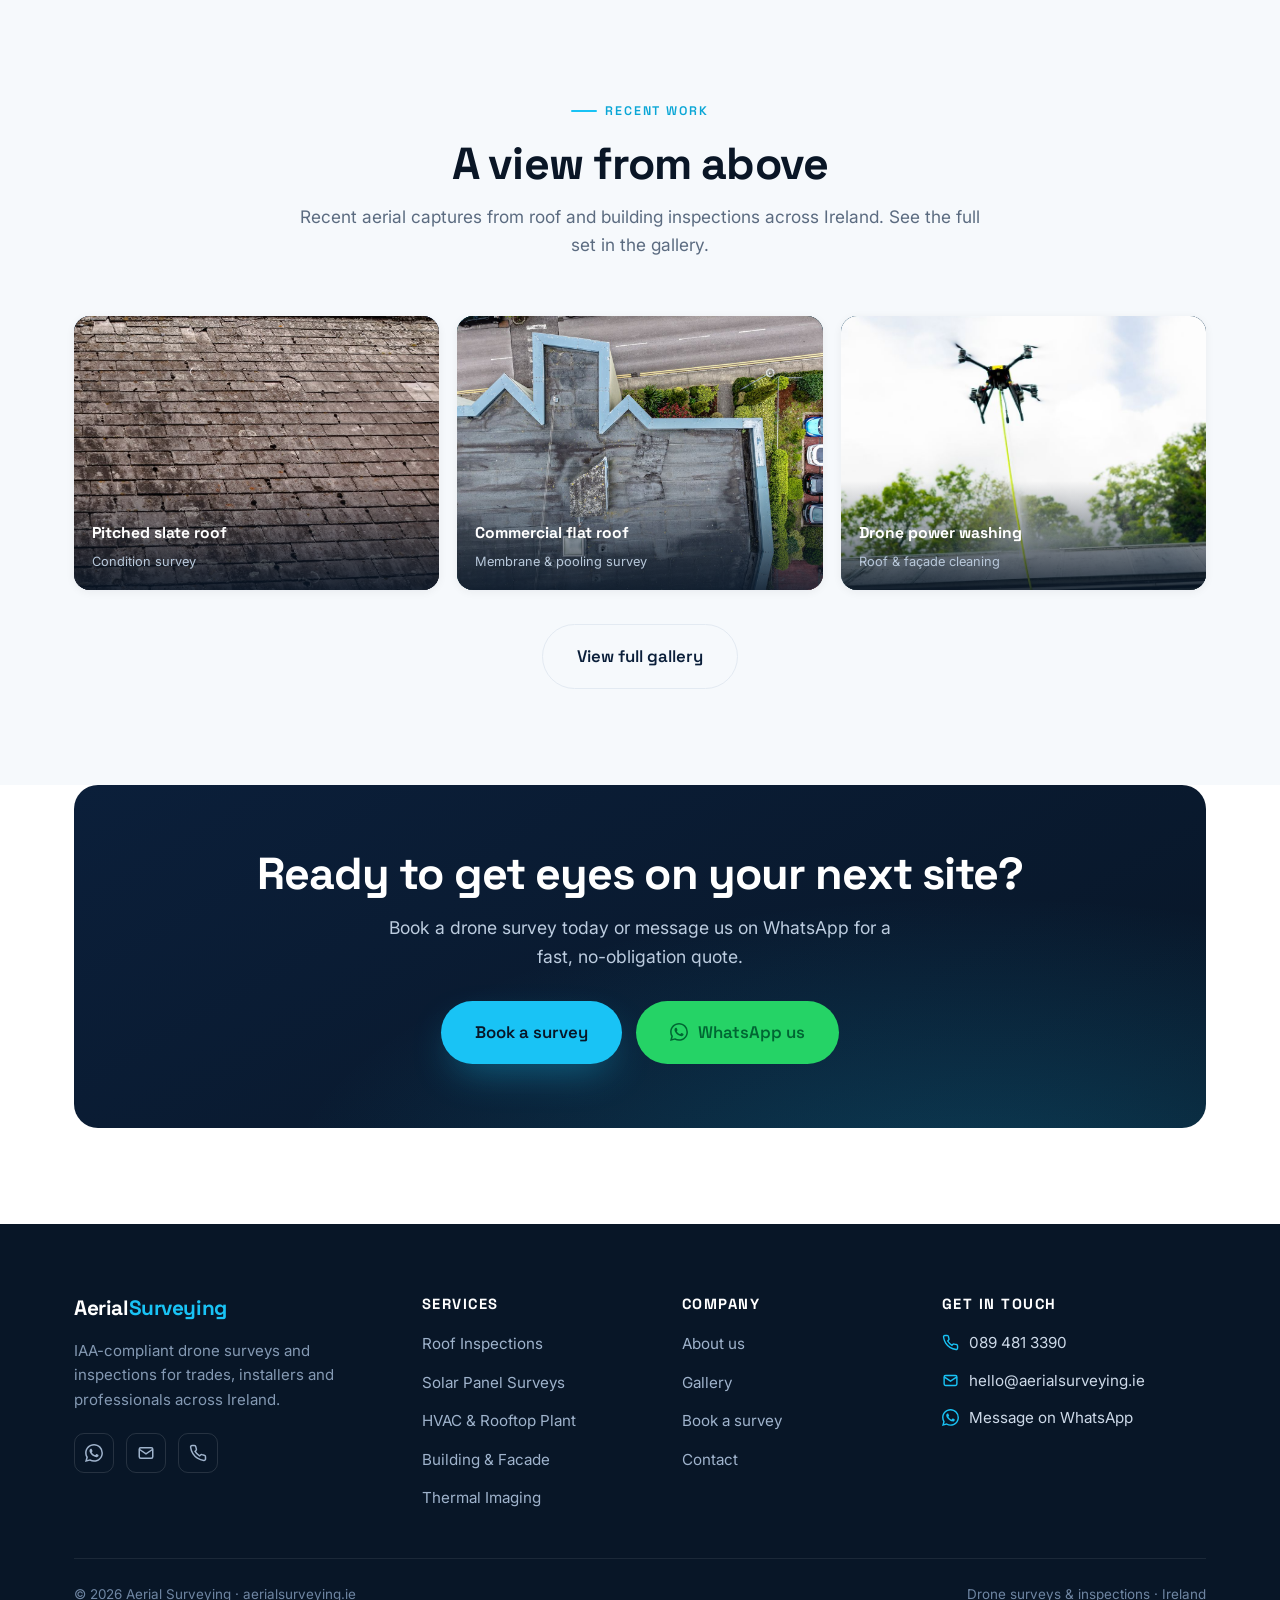
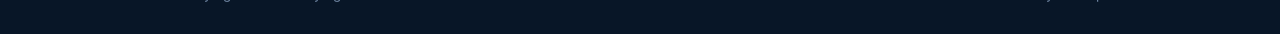
==== commit 98c14b15: "Use official WhatsApp logo glyph across site (float, footer, CTAs)" ====
--- a/index.html
+++ b/index.html
@@ -379,7 +379,7 @@
       <div class="cta-actions">
         <a href="booking.html" class="btn btn-primary btn-lg">Book a survey</a>
         <a href="https://wa.me/353894813390" class="btn btn-wa btn-lg" target="_blank" rel="noopener">
-          <svg viewBox="0 0 24 24" fill="currentColor"><path d="M12 2a10 10 0 00-8.6 15l-1.3 4.8 4.9-1.3A10 10 0 1012 2zm0 2a8 8 0 11-4.2 14.8l-.3-.2-2.9.8.8-2.8-.2-.3A8 8 0 0112 4zm-3 4c-.2 0-.5.1-.7.4-.3.3-1 1-1 2.4s1 2.8 1.2 3 2 3.1 4.9 4.3c2.4 1 2.9.8 3.4.8s1.6-.6 1.8-1.3c.2-.6.2-1.2.2-1.3-.1-.1-.3-.2-.6-.4l-1.6-.8c-.2-.1-.4-.1-.6.1l-.8 1c-.1.2-.3.2-.5.1-.7-.3-1.5-.6-2.4-1.5-.7-.6-1.2-1.4-1.3-1.6-.1-.2 0-.4.1-.5l.4-.5c.1-.2.2-.3.2-.5s0-.3-.1-.5l-.8-1.9c-.2-.5-.4-.4-.6-.4z"/></svg>
+          <svg viewBox="0 0 24 24" fill="currentColor"><path d="M17.472 14.382c-.297-.149-1.758-.867-2.03-.967-.273-.099-.471-.148-.67.15-.197.297-.767.966-.94 1.164-.173.199-.347.223-.644.075-.297-.15-1.255-.463-2.39-1.475-.883-.788-1.48-1.761-1.653-2.059-.173-.297-.018-.458.13-.606.134-.133.298-.347.446-.52.149-.174.198-.298.298-.497.099-.198.05-.371-.025-.52-.075-.149-.669-1.612-.916-2.207-.242-.579-.487-.5-.669-.51-.173-.008-.371-.01-.57-.01-.198 0-.52.074-.792.372-.272.297-1.04 1.016-1.04 2.479 0 1.462 1.065 2.875 1.213 3.074.149.198 2.096 3.2 5.077 4.487.709.306 1.262.489 1.694.625.712.227 1.36.195 1.871.118.571-.085 1.758-.719 2.006-1.413.248-.694.248-1.289.173-1.413-.074-.124-.272-.198-.57-.347m-5.421 7.403h-.004a9.87 9.87 0 01-5.031-1.378l-.361-.214-3.741.982.998-3.648-.235-.374a9.86 9.86 0 01-1.51-5.26c.001-5.45 4.436-9.884 9.888-9.884 2.64 0 5.122 1.03 6.988 2.898a9.825 9.825 0 012.893 6.994c-.003 5.45-4.437 9.885-9.885 9.885M20.52 3.449C18.24 1.245 15.24 0 12.045 0 5.463 0 .104 5.359.101 11.892c0 2.096.549 4.142 1.595 5.945L0 24l6.305-1.654a11.882 11.882 0 005.683 1.448h.005c6.581 0 11.94-5.359 11.943-11.893a11.821 11.821 0 00-3.416-8.452z"/></svg>
           WhatsApp us
         </a>
       </div>
@@ -395,7 +395,7 @@
         <span class="brand-text" style="font-size:1.3rem">Aerial<span style="color:var(--accent)">Surveying</span></span>
         <p>IAA-compliant drone surveys and inspections for trades, installers and professionals across Ireland.</p>
         <div class="footer-social">
-          <a href="https://wa.me/353894813390" target="_blank" rel="noopener" aria-label="WhatsApp"><svg viewBox="0 0 24 24" fill="currentColor"><path d="M12 2a10 10 0 00-8.6 15l-1.3 4.8 4.9-1.3A10 10 0 1012 2zm0 2a8 8 0 11-4.2 14.8l-.3-.2-2.9.8.8-2.8-.2-.3A8 8 0 0112 4z"/></svg></a>
+          <a href="https://wa.me/353894813390" target="_blank" rel="noopener" aria-label="WhatsApp"><svg viewBox="0 0 24 24" fill="currentColor"><path d="M17.472 14.382c-.297-.149-1.758-.867-2.03-.967-.273-.099-.471-.148-.67.15-.197.297-.767.966-.94 1.164-.173.199-.347.223-.644.075-.297-.15-1.255-.463-2.39-1.475-.883-.788-1.48-1.761-1.653-2.059-.173-.297-.018-.458.13-.606.134-.133.298-.347.446-.52.149-.174.198-.298.298-.497.099-.198.05-.371-.025-.52-.075-.149-.669-1.612-.916-2.207-.242-.579-.487-.5-.669-.51-.173-.008-.371-.01-.57-.01-.198 0-.52.074-.792.372-.272.297-1.04 1.016-1.04 2.479 0 1.462 1.065 2.875 1.213 3.074.149.198 2.096 3.2 5.077 4.487.709.306 1.262.489 1.694.625.712.227 1.36.195 1.871.118.571-.085 1.758-.719 2.006-1.413.248-.694.248-1.289.173-1.413-.074-.124-.272-.198-.57-.347m-5.421 7.403h-.004a9.87 9.87 0 01-5.031-1.378l-.361-.214-3.741.982.998-3.648-.235-.374a9.86 9.86 0 01-1.51-5.26c.001-5.45 4.436-9.884 9.888-9.884 2.64 0 5.122 1.03 6.988 2.898a9.825 9.825 0 012.893 6.994c-.003 5.45-4.437 9.885-9.885 9.885M20.52 3.449C18.24 1.245 15.24 0 12.045 0 5.463 0 .104 5.359.101 11.892c0 2.096.549 4.142 1.595 5.945L0 24l6.305-1.654a11.882 11.882 0 005.683 1.448h.005c6.581 0 11.94-5.359 11.943-11.893a11.821 11.821 0 00-3.416-8.452z"/></svg></a>
           <a href="mailto:hello@aerialsurveying.ie" aria-label="Email"><svg viewBox="0 0 24 24" fill="none" stroke="currentColor" stroke-width="2"><rect x="3" y="5" width="18" height="14" rx="2"/><path d="M3 7l9 6 9-6"/></svg></a>
           <a href="tel:+353894813390" aria-label="Phone"><svg viewBox="0 0 24 24" fill="none" stroke="currentColor" stroke-width="2"><path d="M22 16.9v3a2 2 0 01-2.2 2 19.8 19.8 0 01-8.6-3 19.5 19.5 0 01-6-6 19.8 19.8 0 01-3-8.6A2 2 0 014.1 2h3a2 2 0 012 1.7c.1 1 .4 1.9.7 2.8a2 2 0 01-.5 2.1L8.1 9.9a16 16 0 006 6l1.3-1.3a2 2 0 012.1-.4c.9.3 1.8.6 2.8.7a2 2 0 011.7 2z"/></svg></a>
         </div>
@@ -424,7 +424,7 @@
         <div class="footer-contact">
           <a href="tel:+353894813390"><svg viewBox="0 0 24 24" fill="none" stroke="currentColor" stroke-width="2"><path d="M22 16.9v3a2 2 0 01-2.2 2 19.8 19.8 0 01-8.6-3 19.5 19.5 0 01-6-6 19.8 19.8 0 01-3-8.6A2 2 0 014.1 2h3a2 2 0 012 1.7c.1 1 .4 1.9.7 2.8a2 2 0 01-.5 2.1L8.1 9.9a16 16 0 006 6l1.3-1.3a2 2 0 012.1-.4c.9.3 1.8.6 2.8.7a2 2 0 011.7 2z"/></svg> 089 481 3390</a>
           <a href="mailto:hello@aerialsurveying.ie"><svg viewBox="0 0 24 24" fill="none" stroke="currentColor" stroke-width="2"><rect x="3" y="5" width="18" height="14" rx="2"/><path d="M3 7l9 6 9-6"/></svg> hello@aerialsurveying.ie</a>
-          <a href="https://wa.me/353894813390" target="_blank" rel="noopener"><svg viewBox="0 0 24 24" fill="currentColor"><path d="M12 2a10 10 0 00-8.6 15l-1.3 4.8 4.9-1.3A10 10 0 1012 2z"/></svg> Message on WhatsApp</a>
+          <a href="https://wa.me/353894813390" target="_blank" rel="noopener"><svg viewBox="0 0 24 24" fill="currentColor"><path d="M17.472 14.382c-.297-.149-1.758-.867-2.03-.967-.273-.099-.471-.148-.67.15-.197.297-.767.966-.94 1.164-.173.199-.347.223-.644.075-.297-.15-1.255-.463-2.39-1.475-.883-.788-1.48-1.761-1.653-2.059-.173-.297-.018-.458.13-.606.134-.133.298-.347.446-.52.149-.174.198-.298.298-.497.099-.198.05-.371-.025-.52-.075-.149-.669-1.612-.916-2.207-.242-.579-.487-.5-.669-.51-.173-.008-.371-.01-.57-.01-.198 0-.52.074-.792.372-.272.297-1.04 1.016-1.04 2.479 0 1.462 1.065 2.875 1.213 3.074.149.198 2.096 3.2 5.077 4.487.709.306 1.262.489 1.694.625.712.227 1.36.195 1.871.118.571-.085 1.758-.719 2.006-1.413.248-.694.248-1.289.173-1.413-.074-.124-.272-.198-.57-.347m-5.421 7.403h-.004a9.87 9.87 0 01-5.031-1.378l-.361-.214-3.741.982.998-3.648-.235-.374a9.86 9.86 0 01-1.51-5.26c.001-5.45 4.436-9.884 9.888-9.884 2.64 0 5.122 1.03 6.988 2.898a9.825 9.825 0 012.893 6.994c-.003 5.45-4.437 9.885-9.885 9.885M20.52 3.449C18.24 1.245 15.24 0 12.045 0 5.463 0 .104 5.359.101 11.892c0 2.096.549 4.142 1.595 5.945L0 24l6.305-1.654a11.882 11.882 0 005.683 1.448h.005c6.581 0 11.94-5.359 11.943-11.893a11.821 11.821 0 00-3.416-8.452z"/></svg> Message on WhatsApp</a>
         </div>
       </div>
     </div>
@@ -436,7 +436,7 @@
 </footer>
 
 <a class="wa-float" href="https://wa.me/353894813390" target="_blank" rel="noopener" aria-label="Message us on WhatsApp">
-  <svg viewBox="0 0 24 24" fill="currentColor"><path d="M12 2a10 10 0 00-8.6 15l-1.3 4.8 4.9-1.3A10 10 0 1012 2zm0 2a8 8 0 11-4.2 14.8l-.3-.2-2.9.8.8-2.8-.2-.3A8 8 0 0112 4zm-3 4c-.2 0-.5.1-.7.4-.3.3-1 1-1 2.4s1 2.8 1.2 3 2 3.1 4.9 4.3c2.4 1 2.9.8 3.4.8s1.6-.6 1.8-1.3c.2-.6.2-1.2.2-1.3-.1-.1-.3-.2-.6-.4l-1.6-.8c-.2-.1-.4-.1-.6.1l-.8 1c-.1.2-.3.2-.5.1-.7-.3-1.5-.6-2.4-1.5-.7-.6-1.2-1.4-1.3-1.6-.1-.2 0-.4.1-.5l.4-.5c.1-.2.2-.3.2-.5s0-.3-.1-.5l-.8-1.9c-.2-.5-.4-.4-.6-.4z"/></svg>
+  <svg viewBox="0 0 24 24" fill="currentColor"><path d="M17.472 14.382c-.297-.149-1.758-.867-2.03-.967-.273-.099-.471-.148-.67.15-.197.297-.767.966-.94 1.164-.173.199-.347.223-.644.075-.297-.15-1.255-.463-2.39-1.475-.883-.788-1.48-1.761-1.653-2.059-.173-.297-.018-.458.13-.606.134-.133.298-.347.446-.52.149-.174.198-.298.298-.497.099-.198.05-.371-.025-.52-.075-.149-.669-1.612-.916-2.207-.242-.579-.487-.5-.669-.51-.173-.008-.371-.01-.57-.01-.198 0-.52.074-.792.372-.272.297-1.04 1.016-1.04 2.479 0 1.462 1.065 2.875 1.213 3.074.149.198 2.096 3.2 5.077 4.487.709.306 1.262.489 1.694.625.712.227 1.36.195 1.871.118.571-.085 1.758-.719 2.006-1.413.248-.694.248-1.289.173-1.413-.074-.124-.272-.198-.57-.347m-5.421 7.403h-.004a9.87 9.87 0 01-5.031-1.378l-.361-.214-3.741.982.998-3.648-.235-.374a9.86 9.86 0 01-1.51-5.26c.001-5.45 4.436-9.884 9.888-9.884 2.64 0 5.122 1.03 6.988 2.898a9.825 9.825 0 012.893 6.994c-.003 5.45-4.437 9.885-9.885 9.885M20.52 3.449C18.24 1.245 15.24 0 12.045 0 5.463 0 .104 5.359.101 11.892c0 2.096.549 4.142 1.595 5.945L0 24l6.305-1.654a11.882 11.882 0 005.683 1.448h.005c6.581 0 11.94-5.359 11.943-11.893a11.821 11.821 0 00-3.416-8.452z"/></svg>
 </a>
 
 <script src="js/main.js"></script>
--- a/css/styles.css
+++ b/css/styles.css
@@ -392,7 +392,8 @@
   .section{padding:64px 0}
   .nav-links,.nav-cta .btn{display:none}
   .nav-toggle{display:flex}
-  .nav-links.open{display:flex;position:absolute;top:74px;left:0;right:0;flex-direction:column;background:#fff;padding:18px 24px 22px;gap:14px;border-bottom:1px solid var(--line);box-shadow:var(--shadow)}
+  .nav-links.open{display:flex;position:absolute;top:74px;left:0;right:0;flex-direction:column;align-items:stretch;text-align:center;background:#fff;padding:18px 24px 24px;gap:14px;border-bottom:1px solid var(--line);box-shadow:var(--shadow)}
+  .nav-links.open li{width:100%}
   .nav-links.open .nav-cta-mobile{display:block;margin-top:4px}
   .nav-links.open .nav-cta-mobile .btn{display:flex;width:100%;justify-content:center}
   .hero-inner{padding:52px 0 60px}
@@ -436,7 +437,7 @@
 .lightbox.single .lb-nav,.lightbox.single .lb-count{display:none}
 
 /* count badge on grouped gallery tiles */
-.gtile .tile-count{position:absolute;top:12px;right:12px;z-index:2;background:rgba(8,22,39,.6);color:#fff;font-family:var(--font-head);font-size:.78rem;font-weight:600;letter-spacing:.01em;padding:5px 11px;border-radius:999px;backdrop-filter:blur(3px);-webkit-backdrop-filter:blur(3px)}
+.gtile .tile-count{position:absolute;top:12px;left:12px;z-index:2;background:rgba(8,22,39,.6);color:#fff;font-family:var(--font-head);font-size:.78rem;font-weight:600;letter-spacing:.01em;padding:5px 11px;border-radius:999px;backdrop-filter:blur(3px);-webkit-backdrop-filter:blur(3px)}
 
 /* progress slideshow (single tile) */
 .slideshow{position:relative;border-radius:var(--radius);overflow:hidden;background:var(--navy-700);box-shadow:var(--shadow-sm);max-width:980px}
